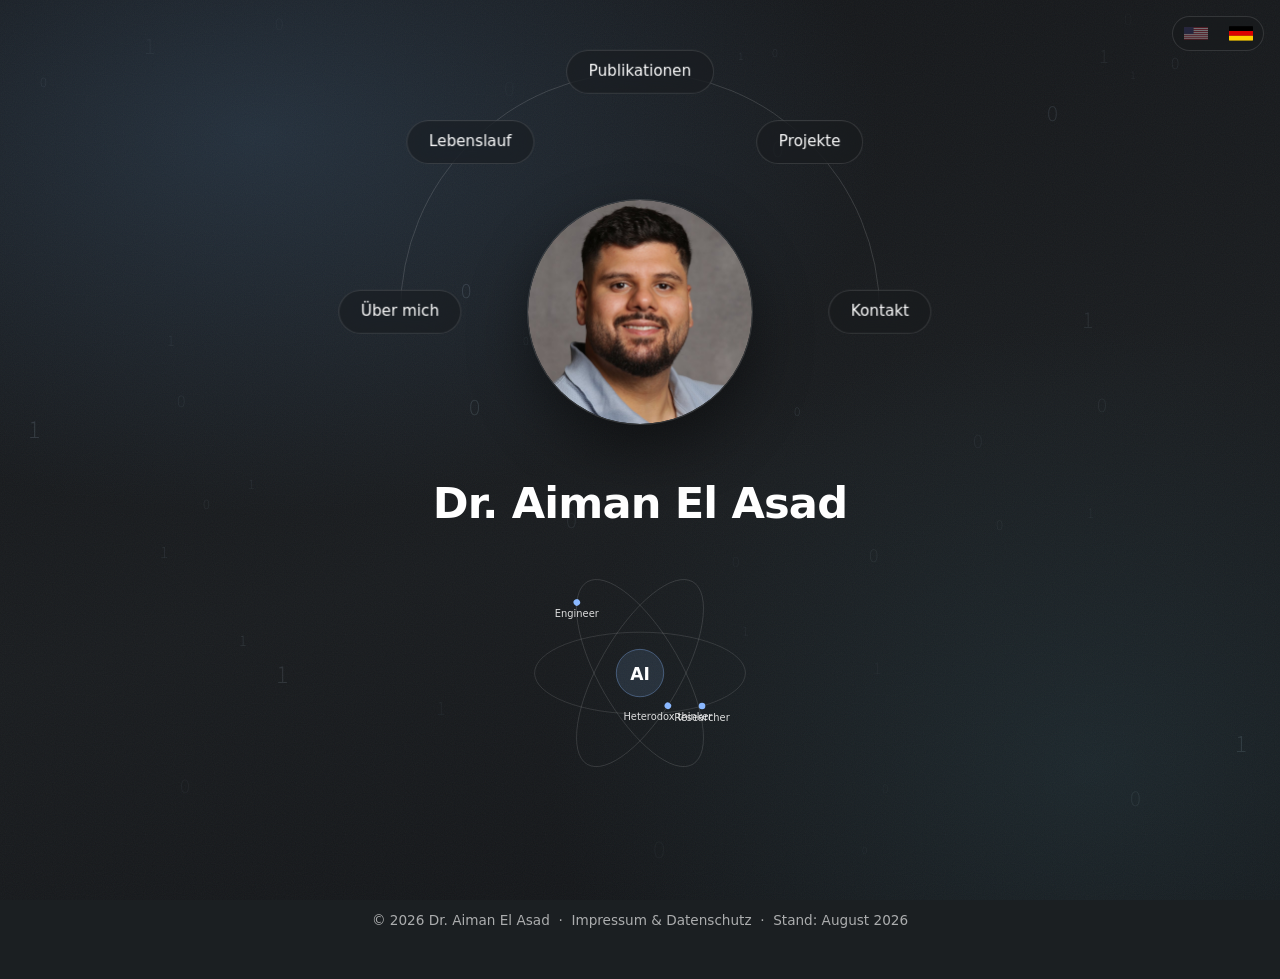
==== de/index.html @ bb7235cb "Atom fixes: mouse click no longer pins (touch only), single description at a time, outside click rel" ====
<!DOCTYPE html>
<html lang="de">
<head>
	<meta charset="utf-8">
	<meta name="viewport" content="width=device-width, initial-scale=1">
	<title>Dr. Aiman El Asad – AI Researcher &amp; Engineer</title>
	<meta name="description" content="Dr. Aiman El Asad – AI Researcher und Engineer: softwaredefinierte Fahrzeuge, LLMs, agentische Systeme, Produktionsqualität. Promotion bei der Mercedes-Benz AG in Kooperation mit der Universität Stuttgart.">
	<meta name="author" content="Dr. Aiman El Asad">
	<meta name="theme-color" content="#1b1f22">
	<link rel="canonical" href="https://www.aimanelasad.com/de/">
	<link rel="alternate" hreflang="en" href="https://www.aimanelasad.com/">
	<link rel="alternate" hreflang="de" href="https://www.aimanelasad.com/de/">
	<link rel="alternate" hreflang="x-default" href="https://www.aimanelasad.com/">

	<!-- Open Graph / Social-Vorschau -->
	<meta property="og:type" content="profile">
	<meta property="og:title" content="Dr. Aiman El Asad">
	<meta property="og:description" content="AI Researcher · AI Engineer">
	<meta property="og:url" content="https://www.aimanelasad.com/de/">
	<meta property="og:image" content="https://www.aimanelasad.com/images/profile.jpg">

	<link rel="icon" href="/favicon.svg" type="image/svg+xml">
	<link rel="stylesheet" href="/assets/css/main.css?v=2">
	<!-- Markiert das Dokument vor dem ersten Rendern als JS-fähig; Einblend-Animation
	     und Artikel-Overlay sind nur dann aktiv, ohne JavaScript bleibt alles lesbar. -->
	<script>document.documentElement.classList.add('js');</script>
</head>
<body class="is-preload">

	<!-- Sprachumschalter -->
	<nav class="lang-switch" aria-label="Sprache">
		<a href="/" hreflang="en" data-base="/" title="Switch to English">
			<svg viewBox="0 0 19 10" aria-hidden="true"><rect width="19" height="10" fill="#B22234"/><path stroke="#fff" stroke-width="0.77" d="M0 1.15h19M0 2.7h19M0 4.24h19M0 5.76h19M0 7.3h19M0 8.85h19"/><rect width="7.6" height="5.4" fill="#3C3B6E"/></svg>
			<span class="sr-only">English version</span>
		</a>
		<a href="/de/" hreflang="de" data-base="/de/" class="active" aria-current="page" title="Deutsch">
			<svg viewBox="0 0 5 3" aria-hidden="true"><rect width="5" height="1" fill="#000"/><rect y="1" width="5" height="1" fill="#DD0000"/><rect y="2" width="5" height="1" fill="#FFCE00"/></svg>
			<span class="sr-only">Deutsche Version (aktiv)</span>
		</a>
	</nav>

	<!-- Wrapper -->
	<div id="wrapper">

		<!-- Header (Startansicht) -->
		<header id="header">
			<!-- Foto mit der Navigation auf einem Halbkreis darüber -->
			<div class="orbit">
				<div class="logo">
					<img src="/images/profile.jpg" alt="Porträt von Dr. Aiman El Asad" width="900" height="900">
				</div>
				<nav aria-label="Hauptnavigation">
					<ul role="list">
						<li style="--a: -180deg"><a href="#about">Über mich</a></li>
						<li style="--a: -135deg"><a href="#cv">Lebenslauf</a></li>
						<li style="--a: -90deg"><a href="#publications">Publikationen</a></li>
						<li style="--a: -45deg"><a href="#projects">Projekte</a></li>
						<li style="--a: 0deg"><a href="#contact">Kontakt</a></li>
					</ul>
				</nav>
			</div>
			<div class="content">
				<div class="inner">
					<h1>Dr. Aiman El&nbsp;Asad</h1>
					<figure class="atom" aria-label="AI im Kern, umkreist von Researcher, Engineer und Heterodox thinker">
						<svg viewBox="-25 -25 510 410" role="img">
							<g class="atom-orbits" stroke="rgba(255,255,255,0.18)" fill="none" stroke-width="1">
								<ellipse cx="230" cy="180" rx="160" ry="62"/>
								<ellipse cx="230" cy="180" rx="160" ry="62" transform="rotate(60 230 180)"/>
								<ellipse cx="230" cy="180" rx="160" ry="62" transform="rotate(120 230 180)"/>
							</g>
							<circle cx="230" cy="180" r="36" fill="rgba(138,184,255,0.12)" stroke="rgba(138,184,255,0.55)" stroke-width="1"/>
							<text x="230" y="181" text-anchor="middle" dominant-baseline="central" font-size="26" font-weight="700" fill="#ffffff">AI</text>
							<g transform="rotate(0 230 180)"><g class="electron e1" transform="translate(77 161.9)" tabindex="0" role="img" aria-label="Researcher: Geht Problemen auf den Grund und prüft die Antwort, bis sie trägt - begutachtete Arbeiten zu LLMs und Produktionsdaten."><circle class="hit" r="26" fill="transparent"/><circle r="5" fill="#8ab8ff"/><text x="0" y="22" text-anchor="middle" font-size="15" font-weight="500" fill="rgba(255,255,255,0.85)">Researcher</text></g></g>
							<g transform="rotate(60 230 180)"><g class="electron e2" transform="translate(390 180)" tabindex="0" role="img" aria-label="Engineer: Baut es wirklich: Datenpipelines, CUDA-Kernel und agentische Systeme - gemessen statt angenommen."><circle class="hit" r="26" fill="transparent"/><circle r="5" fill="#8ab8ff"/><text x="0" y="22" text-anchor="middle" font-size="15" font-weight="500" fill="rgba(255,255,255,0.85)" transform="rotate(-60)">Engineer</text></g></g>
							<g transform="rotate(120 230 180)"><g class="electron e3" transform="translate(120 210)" tabindex="0" role="img" aria-label="Heterodox thinker: Hinterfragt den Lehrbuchweg, probiert den unkonventionellen - und dokumentiert in beiden Fällen, warum."><circle class="hit" r="26" fill="transparent"/><circle r="5" fill="#8ab8ff"/><text x="0" y="22" text-anchor="middle" font-size="15" font-weight="500" fill="rgba(255,255,255,0.85)" transform="rotate(-120)">Heterodox thinker</text></g></g>
						</svg>
						<div class="atom-info" aria-hidden="true">
							<p data-e="e1"><b>Researcher.</b> Geht Problemen auf den Grund und prüft die Antwort, bis sie trägt &mdash; begutachtete Arbeiten zu LLMs und Produktionsdaten.</p>
							<p data-e="e2"><b>Engineer.</b> Baut es wirklich: Datenpipelines, CUDA-Kernel und agentische Systeme &mdash; gemessen statt angenommen.</p>
							<p data-e="e3"><b>Heterodox thinker.</b> Hinterfragt den Lehrbuchweg, probiert den unkonventionellen &mdash; und dokumentiert in beiden Fällen, warum.</p>
						</div>
					</figure>
				</div>
			</div>
		</header>

		<!-- Main (Artikel-Overlays) -->
		<main id="main" hidden>

			<!-- Über mich -->
			<article id="about" aria-labelledby="about-title" hidden>
				<h2 class="major" id="about-title">Über mich</h2>
				<!-- TODO: Naturfoto – als images/about.jpg ablegen (Querformat, ~1200 px) und Block aktivieren
				<figure class="image main"><img src="/images/about.jpg" alt="Aiman El Asad in der Natur" width="1200" height="800"></figure>
				-->
				<p>
					Ich bin Aiman &mdash; Physiker von der Ausbildung her, <b>AI Researcher und Engineer</b> von Beruf.
					Ich arbeite bei der Mercedes-Benz AG in Sindelfingen, wo ich gemeinsam mit der Universität Stuttgart
					zu der Frage promoviert habe, wie sich Fahrzeug-Software-Updates auf die Produktion auswirken.
					Die Fakten stehen im <a href="#cv">Lebenslauf</a> &mdash; hier geht es darum, was mich antreibt.
				</p>

				<h3>Neugier</h3>
				<p>
					Die kurze Antwort: Neugier. Ich stelle viele Fragen &mdash; vermutlich mehr, als bequem ist &mdash;,
					weil ich Dinge von Grund auf verstehen will und mich nicht damit zufriedengebe, dass sie
					funktionieren. Mit der Zeit habe ich gemerkt, dass das mein Umfeld genauso herausfordert wie mich
					selbst &mdash; und genau das ist gut so: Wenn beide Seiten ihre Antworten schärfen müssen, kommen
					beide voran. Einer meiner Lieblingsmathematiker hat es besser formuliert, als ich es könnte:
				</p>
				<blockquote>
					<p lang="en">&ldquo;Children are not afraid to pose basic questions that may embarrass us, as adults, to ask.&rdquo;</p>
					<footer>&mdash; Roger Penrose, <cite>The Emperor&rsquo;s New Mind</cite> (1989)</footer>
				</blockquote>
				<p>
					Dieser Drang, den Dingen auf den Grund zu gehen, ist auch der Grund, warum mich ein Buch mehr geprägt
					hat als die meisten Vorlesungen: <cite>Inside the Machine: An Illustrated Introduction to
					Microprocessors and Computer Architecture</cite> von Jon Stokes. Wer verstehen will, was eine CPU
					wirklich tut &mdash; Pipelines, Caches, Out-of-Order-Execution &mdash;, und nicht nur, dass sie schnell
					ist, fängt am besten dort an. Vieles davon, wie ich über Performance denke, von GPU-Kernels bis zu
					Datenpipelines, geht auf dieses Buch zurück.
				</p>

				<h3>Modelle und Daten</h3>
				<p>
					Genau das fasziniert mich an KI: das Zusammenspiel von Modellen und Daten. Ich grabe mich gern in
					unterschiedliche Modellarchitekturen ein &mdash; von klassischem Machine Learning über Transformer bis
					zu agentischen LLM-Systemen &mdash; und will verstehen, was jede von ihnen kann und was nicht. Genauso
					gern mache ich den weniger glamourösen Teil: die Aufbereitung der Daten. Rohdaten zu bereinigen, zu
					strukturieren und anzureichern, bis sie ein fruchtbarer Nährboden für ein Modell sind &mdash; da
					entscheidet sich nach meiner Erfahrung der größte Teil des Ergebnisses, und genau das gezielt richtig
					hinzubekommen, ist für mich der lohnendste Teil der Arbeit.
				</p>
				<h3>Darüber reden</h3>
				<p>
					Ich rede genauso gern über meine Arbeit, wie ich sie mache. Sie vorzustellen, die eine Frage gestellt
					zu bekommen, an die man selbst nicht gedacht hat, eine Idee zu verteidigen und manchmal auch
					loszulassen &mdash; die Gespräche rund um die Forschung gehören zum Besten an ihr.
				</p>
				<div class="gallery">
					<figure>
						<img src="/images/talk-cirp-2025.jpg" alt="Aiman El Asad bei einem Vortrag im Hörsaal, CIRP CMS 2025, Universität Twente" width="1200" height="900" loading="lazy">
						<figcaption>CIRP Conference on Manufacturing Systems 2025, Universität Twente (Niederlande) &mdash; Vortrag zu unserer LLM-basierten Impact-Analyse für Software-Updates.</figcaption>
					</figure>
					<figure>
						<img src="/images/talk-amec-2026.jpg" alt="Aiman El Asad spricht vor einem VDE/VDI-GMM-Banner, AmEC 2026" width="1200" height="900" loading="lazy">
						<figcaption>Automotive meets Electronics &amp; Control 2026, Dortmund &mdash; semantisches Clustering von Produktionsfehlermeldungen.</figcaption>
					</figure>
				</div>

				<h3>Gegenwind</h3>
				<p>
					Abseits des Bildschirms findet man mich am ehesten auf dem <b>Motorrad</b>. Ich liebe das Fahren: die
					Landschaft, die sich öffnet, den Gegenwind, das Gefühl, Teil der Szenerie zu sein, statt sie nur
					anzuschauen. Wenn ich nicht fahre, koche ich, fotografiere, kümmere mich um Pflanzen und lese.
				</p>
				<p>
					Außerdem habe ich ein Faible für <b>klassische Autos</b>. Auf der IAA&nbsp;2025 in München habe ich
					lange vor diesem Mercedes-Benz 280&nbsp;SE&nbsp;3.5 gestanden &mdash; Chrom, Geduld und Ingenieurskunst
					aus einer Zeit, in der ein Auto noch gar keine Software-Updates kannte. Ich war aber nicht nur zum
					Vergnügen dort: Mich hat genauso interessiert, wie andere OEMs mit der wachsenden Datenvielfalt im
					Fahrzeug umgehen &mdash; und ich kam mit dem Eindruck zurück, dass große Teile dieses Feldes noch
					unberührt sind.
				</p>
				<figure class="image main">
					<img src="/images/iaa-2025.jpg" alt="Aiman El Asad neben einem Mercedes-Benz 280 SE 3.5 auf der IAA 2025 in München" width="1200" height="900" loading="lazy">
					<figcaption>IAA 2025, München &mdash; Mercedes-Benz 280 SE 3.5.</figcaption>
				</figure>

				<h3>Menschen</h3>
				<p>
					Vor allem aber verdanke ich den <b>Menschen um mich herum</b> sehr viel. Betreuer, Kolleginnen und
					Kollegen, Mentoren und Freunde haben geprägt, wie ich denke und wer ich bin &mdash; mehr als jedes Buch
					und jeder Kurs. Das erste Bild stammt vom Tag meiner Doktorprüfung, mit dem Menschen, der durch all
					die Jahre mein Betreuer, Begleiter, Mentor und Freund war. Das zweite zeigt das Team, das diese Jahre
					zu dem gemacht hat, was sie waren &mdash; hier beim Minigolf, das wir deutlich zu ernst genommen haben.
				</p>
				<div class="gallery">
					<figure>
						<img src="/images/phd-1.jpg" alt="Aiman El Asad in Talar und Doktorhut mit seinem Betreuer am Tag der Doktorprüfung" width="675" height="900" loading="lazy">
						<!-- TODO: Namen ergänzen, z. B. „… mit NAME, meinem Betreuer …" -->
						<figcaption>Der Tag meiner Doktorprüfung, Juli 2026 &mdash; mit meinem Betreuer, Mentor und Freund.</figcaption>
					</figure>
					<figure>
						<img src="/images/phd-2.jpg" alt="Gruppen-Selfie des Teams auf einer Minigolfanlage" width="675" height="900" loading="lazy">
						<figcaption>Teamevent &mdash; Minigolf mit den Kolleginnen und Kollegen, die mich auf dem Weg begleitet haben.</figcaption>
					</figure>
				</div>
			</article>

			<!-- Lebenslauf -->
			<article id="cv" aria-labelledby="cv-title" hidden>
				<h2 class="major" id="cv-title">Lebenslauf</h2>
				<p>Eine Zusammenfassung meines Lebenslaufs. Die vollständige Version gibt es auf Anfrage über die <a href="#contact">Kontaktseite</a>.</p>

				<h3>Berufserfahrung</h3>
				<ul class="timeline" role="list">
					<li>
						<strong>Doctoral Researcher &amp; Research Scientist, Industrial AI und Automotive Software</strong>
						<span class="where">Mercedes-Benz AG, Sindelfingen</span>
						<ul class="details" role="list">
							<li>Entwicklung KI-basierter Methoden zur Bewertung der Produktionsauswirkungen von Fahrzeug-Software-Updates</li>
							<li>Aufbau von Datenpipelines und Bewertungsmethoden für Release-Dokumentation, Inbetriebnahmedaten und Produktionsqualitätskennzahlen</li>
							<li>Entwicklung LLM-basierter Retrieval- und Agentensysteme</li>
							<li>Angewandte Forschung im Projekt SofDCar, in Kooperation mit der Universität Stuttgart und Industriepartnern</li>
						</ul>
					</li>
					<li>
						<strong>Software Tester &amp; Developer</strong>
						<span class="where">andagon GmbH, Köln</span>
						<ul class="details" role="list">
							<li>Entwicklung und Test von Softwarekomponenten und automatisierten Testsuiten (aqua, Jira, STARC)</li>
						</ul>
					</li>
				</ul>

				<h3>Ausbildung</h3>
				<ul class="timeline" role="list">
					<li>
						<strong>Promotionsstudium Ingenieurwissenschaften</strong>
						<span class="where">Universität Stuttgart</span>
						<ul class="details" role="list">
							<li>Dissertation: <i lang="en">AI-Based Software Update Release Impact Analysis</i></li>
						</ul>
					</li>
					<li>
						<strong>M.Sc. Physik</strong>
						<span class="where">RWTH Aachen</span>
						<ul class="details" role="list">
							<li>Theoretische Teilchenphysik mit Schwerpunkt Quantenfeldtheorie; paralleles Studium der Mathematik</li>
							<li>Masterarbeit: <i lang="en">The Energy-Momentum Tensor in the Gradient Flow Formalism for Scalar QCD</i></li>
						</ul>
					</li>
					<li>
						<strong>B.Sc. Physik</strong>
						<span class="where">RWTH Aachen</span>
						<ul class="details" role="list">
							<li>Schwerpunkt mathematische Physik</li>
							<li>Bachelorarbeit: <i>Analytische Berechnung von Randfeldern elektrostatischer Ablenkelemente</i></li>
							<li>Analytischer Nachweis, dass die Randfelder der elektrostatischen Ablenker in einem EDM-Speicherring für den Protonenstrahl vernachlässigbar sind</li>
						</ul>
					</li>
				</ul>

				<h3>Lehre</h3>
				<ul class="timeline" role="list">
					<li>
						<strong>Lehrer für Physik und Mathematik (befristet)</strong>
						<span class="where">Christian-Rohlfs-Gymnasium, Hagen</span>
						<ul class="details" role="list">
							<li>Eigenständige Planung und Durchführung von elf Wochenstunden (Physik, dazu Förderunterricht Mathematik)</li>
						</ul>
					</li>
					<li>
						<strong>Tutor für Theoretische Physik</strong>
						<span class="where">RWTH Aachen</span>
						<ul class="details" role="list">
							<li>Lehre für Bachelor- und Masterstudierende</li>
							<li>Leitung eines semesterlangen Tutoriums in theoretischer Mechanik</li>
						</ul>
					</li>
				</ul>

				<h3>Kenntnisse</h3>
				<dl class="skills">
					<dt>Programmierung</dt>
					<dd>Python (NumPy, pandas, scikit-learn, PyTorch, TensorFlow), SQL, Spark, C++, CUDA, Java, LaTeX</dd>
					<dt>Plattformen &amp; Tools</dt>
					<dd>Azure Databricks, Azure Machine Learning, MLflow, Git, CI/CD, MLOps, LangChain, LangGraph, Hugging Face, Vektordatenbanken</dd>
					<dt>KI &amp; Machine Learning</dt>
					<dd>Industrial AI, Large Language Models, Retrieval-Augmented Generation, agentische Systeme, Explainable AI, NLP, Clustering, Data Engineering</dd>
					<dt>Automotive</dt>
					<dd>Software-Updates, Produktionsqualität, Test und Inbetriebnahme, Ursachenanalyse, Software-Traceability, Release-Impact-Analyse, Produktionsdatenanalytik</dd>
					<dt>Zertifikate</dt>
					<dd>ISTQB&reg; Certified Tester &middot; aqua ALM &middot; English for Academic Purposes I (C1), Universität Stuttgart</dd>
					<dt>Sprachen</dt>
					<dd>Deutsch (Muttersprache), Arabisch (Muttersprache), Englisch (C1)</dd>
				</dl>
			</article>

			<!-- Publikationen -->
			<article id="publications" aria-labelledby="publications-title" hidden>
				<h2 class="major" id="publications-title">Publikationen</h2>
				<p>Begutachtete Veröffentlichungen, eingereichte Manuskripte und Konferenzbeiträge. Wo vorhanden, verlinken die Titel auf die Verlagsseite (DOI).</p>

				<h3>Erstautor</h3>
				<ol class="pubs" role="list">
					<li>
						<a href="https://doi.org/10.4271/2026-01-0786" target="_blank" rel="noopener" lang="en">Quantifying the Impact of Software Updates through First Time Quality in Automotive Production<span class="sr-only"> (öffnet in neuem Tab)</span></a>
						<span class="authors"><b>A. El Asad</b>, K. Köhler, M. Hahn, H.-C. Reuss</span>
						<span class="venue">SAE Technical Paper 2026-01-0786, Stuttgart International Symposium, 2026</span>
					</li>
					<li>
						<a href="https://doi.org/10.4271/2025-01-0277" target="_blank" rel="noopener" lang="en">Strategies for Improving Data Management in Automotive Testing and Commissioning Processes<span class="sr-only"> (öffnet in neuem Tab)</span></a>
						<span class="authors"><b>A. El Asad</b>, K. Köhler, M. Hahn, H.-C. Reuss</span>
						<span class="venue">SAE Technical Paper 2025-01-0277, Stuttgart International Symposium, 2025</span>
					</li>
					<li>
						<a href="https://doi.org/10.1016/j.procir.2025.02.134" target="_blank" rel="noopener" lang="en">Advancing Automotive Production: An LLM-based Impact Analysis for Software Updates<span class="sr-only"> (öffnet in neuem Tab)</span></a>
						<span class="authors"><b>A. El Asad</b>, M. Hahn, Y. Zhai, H.-C. Reuss</span>
						<span class="venue">Procedia CIRP, Bd. 134, S. 127&ndash;132, 2025</span>
					</li>
				</ol>

				<h3>In Begutachtung</h3>
				<ol class="pubs" role="list">
					<li>
						<span lang="en">An Industrial AI Framework for Automotive Software Traceability</span>
						<span class="authors">S. Aghaei*, <b>A. El Asad</b>*, E. Daub, F. Ansari (*geteilte Erstautorenschaft)</span>
						<span class="venue">Zeitschriftenmanuskript in Begutachtung, 2026</span>
					</li>
				</ol>

				<h3>Konferenzbeiträge</h3>
				<ol class="pubs" role="list">
					<li>
						<span lang="en">An LLM-Based Approach for Semantic Clustering of Vehicle Production Error Messages</span>
						<span class="authors"><b>A. El Asad</b>, M. Hahn, H.-C. Reuss, E. Daub</span>
						<span class="venue">Poster, Automotive meets Electronics &amp; Control (AmEC) 2026, VDE/VDI-GMM, Dortmund</span>
					</li>
				</ol>

				<h3>Koautor</h3>
				<ol class="pubs" role="list">
					<li>
						<a href="https://doi.org/10.1109/TII.2026.3651904" target="_blank" rel="noopener" lang="en">Production-Optimized Automotive Software Architecture: Theory and Applications<span class="sr-only"> (öffnet in neuem Tab)</span></a>
						<span class="authors">Y. Zhai, M. Beck, <b>A. El Asad</b>, K. Köhler, M. Hahn, E. Sax</span>
						<span class="venue">IEEE Transactions on Industrial Informatics, Bd. 22, Nr. 5, S. 3741&ndash;3752, 2026</span>
					</li>
					<li>
						<a href="https://doi.org/10.4271/2026-01-0768" target="_blank" rel="noopener" lang="en">Generating Machine-Processable Specifications from Natural Language Using Large Language Models in Automotive Commissioning and Testing<span class="sr-only"> (öffnet in neuem Tab)</span></a>
						<span class="authors">K. Köhler, <b>A. El Asad</b>, M. Hahn, H.-C. Reuss</span>
						<span class="venue">SAE Technical Paper 2026-01-0768, Stuttgart International Symposium, 2026</span>
					</li>
				</ol>
			</article>

			<!-- Projekte -->
			<article id="projects" aria-labelledby="projects-title" hidden>
				<h2 class="major" id="projects-title">Projekte</h2>
				<p>Open-Source-Projekte aus meiner Freizeit. Der gesamte Code liegt auf <a href="https://github.com/aimanelasad" target="_blank" rel="noopener">GitHub<span class="sr-only"> (öffnet in neuem Tab)</span></a>.</p>

				<div class="cards">
					<section class="card">
						<a class="card-image" href="https://github.com/aimanelasad/gpu-kernel-lab" target="_blank" rel="noopener" tabindex="-1" aria-hidden="true">
							<img src="/images/project-gpu-kernel-lab.jpg" alt="" width="900" height="558" loading="lazy">
						</a>
						<h3>gpu-kernel-lab</h3>
						<p>
							Roofline-getriebene CUDA-Kernel-Optimierung. Vier Workloads &mdash; 2D-Stencil, Reduktion, Softmax
							und SGEMM &mdash; werden in dokumentierten Schritten optimiert, jeder Schritt gemessen gegen die
							Hardware-Grenze, an der er hängt (SGEMM erreicht 97% von cuBLAS auf einer RTX A2000 Laptop GPU).
							Widerlegte Hypothesen bleiben im Code und sind als solche markiert &mdash; es geht um die Methode,
							nicht um die Endzahlen.
						</p>
						<a href="https://github.com/aimanelasad/gpu-kernel-lab" target="_blank" rel="noopener">Quellcode auf GitHub<span class="sr-only"> (öffnet in neuem Tab)</span></a>
					</section>

					<section class="card">
						<a class="card-image" href="https://github.com/aimanelasad/torch-roofline" target="_blank" rel="noopener" tabindex="-1" aria-hidden="true">
							<img src="/images/project-torch-roofline.jpg" alt="" width="900" height="540" loading="lazy">
						</a>
						<h3>torch-roofline</h3>
						<p>
							Wovon ist dein PyTorch-Modell wirklich begrenzt? Ein Roofline-Profiler pro Operator: führt ein
							Modell einmal aus, fängt jeden Operator ab, misst Zeit, FLOPs und bewegte Bytes und ordnet jeden
							Op auf der gemessenen Roofline deines Geräts ein. Zeigt memory- vs. compute-bound Ops,
							Fusion-Kandidaten und ob niedrigere Präzision, torch.compile oder größere Batches der richtige
							Hebel sind. CUDA, Apple MPS und CPU.
						</p>
						<a href="https://github.com/aimanelasad/torch-roofline" target="_blank" rel="noopener">Quellcode auf GitHub<span class="sr-only"> (öffnet in neuem Tab)</span></a>
					</section>

					<section class="card">
						<a class="card-image" href="https://github.com/aimanelasad/mt-post-training-lab" target="_blank" rel="noopener" tabindex="-1" aria-hidden="true">
							<img src="/images/project-mt-lab.jpg" alt="" width="900" height="540" loading="lazy">
						</a>
						<h3>mt-post-training-lab</h3>
						<p>
							LLM-Post-Training für maschinelle Übersetzung, Ende-zu-Ende auf einer Laptop-GPU: Baseline,
							Datenkuratierung, LoRA-SFT, COMET-bewertete Präferenzpaare, DPO und ein signifikanzgeprüftes Release
							(Paired Bootstrap auf dem vollen WMT22-de&rarr;en-Testset). +3,1 BLEU und +1,3 COMET gegenüber
							Zero-Shot &mdash; und die Stufen, die nichts gebracht haben, sind genauso sorgfältig dokumentiert
							wie die, die funktioniert haben.
						</p>
						<a href="https://github.com/aimanelasad/mt-post-training-lab" target="_blank" rel="noopener">Quellcode auf GitHub<span class="sr-only"> (öffnet in neuem Tab)</span></a>
					</section>

					<section class="card">
						<a class="card-image" href="https://github.com/aimanelasad/sph-fountain" target="_blank" rel="noopener" tabindex="-1" aria-hidden="true">
							<img src="/images/project-sph-fountain.jpg" alt="" width="900" height="675" loading="lazy">
						</a>
						<h3>sph-fountain</h3>
						<p>
							Ein Gartenspringbrunnen als echte Fluidsimulation: 2D-Smoothed-Particle-Hydrodynamics in C++17/OpenMP,
							das Wasser wird im geschlossenen Kreislauf aus dem Becken zurück zur Düse gepumpt. Validiert gegen die
							analytische hydrostatische Lösung &mdash; die unter anderem einen Faktor-2-Fehler in der
							Druckgradienten-Form aufgedeckt hat, die gängige Demos kopieren. Ohne Abhängigkeiten: ein Header
							Physik, eine main.cpp.
						</p>
						<a href="https://github.com/aimanelasad/sph-fountain" target="_blank" rel="noopener">Quellcode auf GitHub<span class="sr-only"> (öffnet in neuem Tab)</span></a>
					</section>
				</div>
			</article>

			<!-- Kontakt -->
			<article id="contact" aria-labelledby="contact-title" hidden>
				<h2 class="major" id="contact-title">Kontakt</h2>
				<p>Am einfachsten erreichst du mich per E-Mail. Ich unterhalte mich immer gern &mdash; über KI, Modellarchitekturen und Daten, Physik, Lehre oder eine Idee, von der du findest, dass ich sie hören sollte.</p>
				<ul class="contact-list" role="list">
					<li>
						<span class="label">E-Mail</span>
						<a href="mailto:elasadaiman@gmail.com">elasadaiman@gmail.com</a>
					</li>
					<li>
						<span class="label">GitHub</span>
						<a href="https://github.com/aimanelasad" target="_blank" rel="noopener">github.com/aimanelasad<span class="sr-only"> (öffnet in neuem Tab)</span></a>
					</li>
					<!-- TODO: weitere Profile freischalten und echte URLs eintragen
					<li>
						<span class="label">LinkedIn</span>
						<a href="https://www.linkedin.com/in/HANDLE" target="_blank" rel="noopener">linkedin.com/in/HANDLE<span class="sr-only"> (öffnet in neuem Tab)</span></a>
					</li>
					-->
				</ul>
			</article>

			<!-- Impressum & Datenschutz -->
			<article id="legal" aria-labelledby="legal-title" hidden>
				<h2 class="major" id="legal-title">Rechtliches</h2>

				<h3>Impressum</h3>
				<p>Angaben gemäß &sect;&nbsp;18 Abs.&nbsp;1 Medienstaatsvertrag (MStV). Dies ist eine private, nicht-kommerzielle Website.</p>
				<!-- TODO: Postanschrift ergänzen (gesetzlich vorgesehen; c/o-Adresse möglich, Postfach nicht) -->
				<p class="address">
					Dr. Aiman El Asad<br>
					Deutschland<br>
					E-Mail: <a href="mailto:elasadaiman@gmail.com">elasadaiman@gmail.com</a>
				</p>

				<h3>Datenschutz</h3>
				<p>
					<b>Verantwortlicher</b> für die Datenverarbeitung auf dieser Website ist die oben genannte Person.
				</p>
				<p>
					<b>Hosting.</b> Diese Website wird bei GitHub, Inc., 88 Colin P. Kelly Jr. Street, San Francisco,
					CA 94107, USA (&bdquo;GitHub Pages&ldquo;) gehostet. Beim Besuch der Seite verarbeiten die Server von
					GitHub automatisch technische Daten, die dein Browser übermittelt (IP-Adresse, Datum und Uhrzeit des
					Abrufs, aufgerufene URL, Browsertyp und -version, Betriebssystem, Referrer), in Server-Logdateien.
					Diese Verarbeitung ist für die sichere Bereitstellung der Website erforderlich und stützt sich auf
					Art.&nbsp;6 Abs.&nbsp;1 lit.&nbsp;f DSGVO (berechtigtes Interesse an einem sicheren und effizienten
					Betrieb). GitHub ist unter dem EU-US Data Privacy Framework zertifiziert. Details:
					<a href="https://docs.github.com/en/site-policy/privacy-policies/github-general-privacy-statement" target="_blank" rel="noopener">GitHub Privacy Statement<span class="sr-only"> (öffnet in neuem Tab)</span></a>.
				</p>
				<p>
					<b>Kein Tracking.</b> Diese Website verwendet keine Cookies, keine Analysedienste, keine Tracking-Pixel,
					keine eingebetteten sozialen Medien und keine Inhalte von Drittservern. Die Schrift wird von dieser
					Website selbst ausgeliefert.
				</p>
				<p>
					<b>Kontakt per E-Mail.</b> Wenn du mir schreibst, verarbeite ich die übermittelten Daten (E-Mail-Adresse,
					Inhalt der Nachricht) ausschließlich zur Beantwortung deiner Anfrage (Art.&nbsp;6 Abs.&nbsp;1 lit.&nbsp;b
					und f DSGVO). Nachrichten werden gelöscht, sobald das Anliegen erledigt ist und keine gesetzlichen
					Aufbewahrungspflichten bestehen.
				</p>
				<p>
					<b>Deine Rechte.</b> Nach der DSGVO hast du das Recht auf Auskunft, Berichtigung, Löschung, Einschränkung
					der Verarbeitung, Datenübertragbarkeit und Widerspruch (Art.&nbsp;15&ndash;21 DSGVO) sowie das Recht auf
					Beschwerde bei einer Aufsichtsbehörde (Art.&nbsp;77 DSGVO).
				</p>
			</article>

		</main>

		<!-- Footer -->
		<footer id="footer">
			<p>&copy; 2026 Dr. Aiman El Asad &nbsp;&middot;&nbsp; <a href="#legal">Impressum &amp; Datenschutz</a> &nbsp;&middot;&nbsp; Stand: August 2026</p>
		</footer>

	</div>

	<!-- Hintergrund -->
	<div id="bg" aria-hidden="true"><canvas id="bits"></canvas></div>

	<script src="/assets/js/main.js?v=2"></script>
	<script src="/assets/js/atom.js?v=2" defer></script>
	<script src="/assets/js/bits.js?v=2" defer></script>
</body>
</html>
---- assets/css/main.css ----
/* ==========================================================================
   aimanelasad.com — main stylesheet
   Visual language modelled on the "Dimension" layout (HTML5 UP), rewritten
   from scratch in plain CSS: no jQuery, no build step.
   ========================================================================== */

/* ---------- Web font (self-hosted, SIL OFL 1.1 – see assets/fonts/OFL.txt) ----- */

@font-face {
	font-family: "Source Sans 3";
	font-style: normal;
	font-weight: 200 900;
	font-display: swap;
	src: url("../fonts/SourceSans3-Roman-latin.woff2") format("woff2");
	unicode-range: U+0000-00FF, U+0131, U+0152-0153, U+02BB-02BC, U+02C6, U+02DA, U+02DC, U+0304, U+0308, U+0329, U+2000-206F, U+20AC, U+2122, U+2191, U+2193, U+2212, U+2215, U+FEFF, U+FFFD;
}
@font-face {
	font-family: "Source Sans 3";
	font-style: normal;
	font-weight: 200 900;
	font-display: swap;
	src: url("../fonts/SourceSans3-Roman-latin-ext.woff2") format("woff2");
	unicode-range: U+0100-02BA, U+02BD-02C5, U+02C7-02CC, U+02CE-02D7, U+02DD-02FF, U+0304, U+0308, U+0329, U+1D00-1DBF, U+1E00-1E9F, U+1EF2-1EFF, U+2020, U+20A0-20AB, U+20AD-20C0, U+2113, U+2C60-2C7F, U+A720-A7FF;
}
@font-face {
	font-family: "Source Sans 3";
	font-style: italic;
	font-weight: 200 900;
	font-display: swap;
	src: url("../fonts/SourceSans3-Italic-latin.woff2") format("woff2");
	unicode-range: U+0000-00FF, U+0131, U+0152-0153, U+02BB-02BC, U+02C6, U+02DA, U+02DC, U+0304, U+0308, U+0329, U+2000-206F, U+20AC, U+2122, U+2191, U+2193, U+2212, U+2215, U+FEFF, U+FFFD;
}
@font-face {
	font-family: "Source Sans 3";
	font-style: italic;
	font-weight: 200 900;
	font-display: swap;
	src: url("../fonts/SourceSans3-Italic-latin-ext.woff2") format("woff2");
	unicode-range: U+0100-02BA, U+02BD-02C5, U+02C7-02CC, U+02CE-02D7, U+02DD-02FF, U+0304, U+0308, U+0329, U+1D00-1DBF, U+1E00-1E9F, U+1EF2-1EFF, U+2020, U+20A0-20AB, U+20AD-20C0, U+2113, U+2C60-2C7F, U+A720-A7FF;
}

:root {
	--bg: #1b1f22;
	--fg: #ffffff;
	--fg-dim: rgba(255, 255, 255, 0.75);
	--fg-faint: rgba(255, 255, 255, 0.5);
	--line: #ffffff;
	--line-soft: rgba(255, 255, 255, 0.25);
	--panel: rgba(24, 26, 29, 0.72);
	--accent: #8ab8ff;
	--font: -apple-system, BlinkMacSystemFont, system-ui, "Segoe UI", "Source Sans 3", sans-serif;
	--radius: 18px;
	--dur: 325ms;
	--ease: ease-in-out;
}

/* ---------- Reset ------------------------------------------------------- */

*, *::before, *::after { box-sizing: border-box; }

html { -webkit-text-size-adjust: 100%; }

html, body { height: 100%; }

body {
	margin: 0;
	background: var(--bg);
	color: var(--fg);
	font-family: var(--font);
	font-size: 16px;
	font-weight: 400;
	line-height: 1.6;
	overflow-x: hidden;
	-webkit-font-smoothing: antialiased;
}

img { max-width: 100%; height: auto; display: block; }

[hidden] { display: none !important; }

/* ---------- Typography -------------------------------------------------- */

b, strong { font-weight: 600; }
i, em { font-style: italic; }

a {
	color: var(--accent);
	text-decoration: none;
	border-bottom: 0;
	transition: color var(--dur) var(--ease);
}

a:hover, a:focus-visible { text-decoration: underline; text-underline-offset: 3px; }

a:focus-visible, button:focus-visible { outline: 2px solid var(--accent); outline-offset: 3px; }

p { margin: 0 0 2rem; }

ul, ol { margin: 0 0 2rem; padding-left: 1.25rem; }
li { margin-bottom: 0.5rem; }

h1, h2, h3 {
	margin: 0;
	color: var(--fg);
	font-weight: 600;
	line-height: 1.25;
	letter-spacing: -0.01em;
}

h3 { font-size: 1.2rem; margin: 2.5rem 0 0.75rem; }
.card h3 { font-size: 1.05rem; margin: 0 0 0.5rem; }

/* ---------- Background -------------------------------------------------- */

#bg {
	position: fixed;
	inset: 0;
	z-index: 0;
	background-color: var(--bg);
	background-image:
		radial-gradient(ellipse 70% 60% at 20% 15%, rgba(64, 94, 124, 0.35), transparent 70%),
		radial-gradient(ellipse 60% 70% at 85% 85%, rgba(46, 76, 86, 0.30), transparent 70%),
		linear-gradient(165deg, #141619 0%, #191c1f 55%, #121417 100%);
	transform: scale(1.04);
	transition: transform 2.5s var(--ease);
}

/* drifting ones and zeros (drawn by assets/js/bits.js) */
#bits {
	position: absolute;
	inset: 0;
	width: 100%;
	height: 100%;
	display: block;
	pointer-events: none;
}

/* subtle film grain so the gradients don't band */
#bg::after {
	content: "";
	position: absolute;
	inset: 0;
	opacity: 0.08;
	background-image: url("data:image/svg+xml,%3Csvg xmlns='http://www.w3.org/2000/svg' width='200' height='200'%3E%3Cfilter id='n'%3E%3CfeTurbulence type='fractalNoise' baseFrequency='0.9' numOctaves='2' stitchTiles='stitch'/%3E%3C/filter%3E%3Crect width='100%25' height='100%25' filter='url(%23n)' opacity='0.6'/%3E%3C/svg%3E");
	background-size: 200px 200px;
}

body:not(.is-preload) #bg { transform: scale(1); }

/* ---------- Language switch -------------------------------------------- */

.lang-switch {
	position: fixed;
	top: 1rem;
	right: 1rem;
	z-index: 10;
	display: flex;
	border: 1px solid rgba(255, 255, 255, 0.12);
	border-radius: 2rem;
	overflow: hidden;
	background: rgba(24, 26, 29, 0.55);
	-webkit-backdrop-filter: blur(16px) saturate(150%);
	backdrop-filter: blur(16px) saturate(150%);
}

.lang-switch a {
	display: block;
	padding: 0.5rem 0.65rem;
	line-height: 0;
	border-bottom: 0;
	opacity: 0.4;
	transition: opacity var(--dur) var(--ease), background-color var(--dur) var(--ease);
}

.lang-switch a.active { opacity: 1; }
.lang-switch a:hover, .lang-switch a:focus-visible { opacity: 1; background: rgba(255, 255, 255, 0.08); }
.lang-switch svg { width: 1.5rem; height: 1.05rem; border-radius: 2px; display: block; }

/* ---------- Wrapper ----------------------------------------------------- */

#wrapper {
	position: relative;
	z-index: 1;
	display: flex;
	flex-direction: column;
	align-items: center;
	justify-content: space-between;
	min-height: 100vh;
	padding: 3rem 2rem;
}

#wrapper::before { content: ""; }   /* top spacer for space-between */

/* ---------- Header (landing) ------------------------------------------- */

#header {
	display: flex;
	flex-direction: column;
	align-items: center;
	text-align: center;
	max-width: 100%;
	transition: opacity var(--dur) var(--ease), transform var(--dur) var(--ease);
}

/* --- orbit: photo at the bottom-centre, nav links on a semicircle above it --- */

:root {
	--logo: 14rem;      /* photo diameter */
	--orbit-r: 15rem;   /* radius of the nav arc, measured from the photo centre */
}

#header .orbit {
	position: relative;
	width: calc(2 * var(--orbit-r) + 12rem);      /* arc diameter + room for the outer pills */
	height: calc(var(--orbit-r) + var(--logo) / 2 + 1.5rem);
	max-width: 100%;
}

/* faint arc line (upper half of a circle around the photo centre) */
#header .orbit::before {
	content: "";
	position: absolute;
	left: 50%;
	bottom: calc(var(--logo) / 2);
	width: calc(2 * var(--orbit-r));
	height: calc(2 * var(--orbit-r));
	border: 1px solid rgba(255, 255, 255, 0.14);
	border-radius: 50%;
	transform: translate(-50%, 50%);
	clip-path: inset(0 0 50% 0);
	pointer-events: none;
}

#header .logo {
	position: absolute;
	left: 50%;
	bottom: 0;
	transform: translateX(-50%);
	width: var(--logo);
	height: var(--logo);
	border: 0;
	border-radius: 50%;
	overflow: hidden;
	background: var(--bg);
	box-shadow: 0 0 0 1px rgba(255, 255, 255, 0.14), 0 24px 60px rgba(0, 0, 0, 0.45);
	transition: opacity 1.25s var(--ease) 0.25s, transform 1.25s var(--ease) 0.25s;
}

#header .logo img {
	width: 100%;
	height: 100%;
	object-fit: cover;
	border-radius: 50%;
}

#header nav ul {
	margin: 0;
	padding: 0;
	list-style: none;
}

/* each item: start at the photo centre, rotate by --a, push out by the radius, rotate back upright */
#header nav li {
	position: absolute;
	left: 50%;
	bottom: calc(var(--logo) / 2);
	margin: 0;
	transform: translate(-50%, 50%) rotate(var(--a)) translateX(var(--orbit-r)) rotate(calc(-1 * var(--a)));
	transition: opacity 0.75s var(--ease) 0.5s, transform 0.75s var(--ease) 0.5s;
}

#header nav a {
	display: block;
	padding: 0 1.35rem;
	line-height: 2.6rem;
	font-size: 0.95rem;
	font-weight: 500;
	white-space: nowrap;
	color: var(--fg);
	border: 1px solid rgba(255, 255, 255, 0.14);
	border-radius: 2rem;
	background: rgba(24, 26, 29, 0.55);
	-webkit-backdrop-filter: blur(16px) saturate(150%);
	backdrop-filter: blur(16px) saturate(150%);
	transform: scale(1);
	transform-origin: center;
	transition: background-color var(--dur) var(--ease), border-color var(--dur) var(--ease),
	            transform 0.25s cubic-bezier(0.34, 1.56, 0.64, 1);   /* slight overshoot, dock-like */
}

#header nav a:hover, #header nav a:focus-visible { background: rgba(255, 255, 255, 0.12); border-color: rgba(255, 255, 255, 0.28); color: var(--fg); text-decoration: none; transform: scale(1.14); }
#header nav a:active { background: rgba(255, 255, 255, 0.2); transform: scale(1.06); }

@media (prefers-reduced-motion: reduce) {
	#header nav a:hover, #header nav a:focus-visible, #header nav a:active { transform: none; }
}

/* name + tagline below the orbit */
#header .content {
	margin-top: 2rem;
	max-width: 100%;
	transition: max-height 0.75s var(--ease), opacity 0.75s var(--ease), transform 0.75s var(--ease);
}

#header .content .inner {
	padding: 1.25rem 2rem 0.5rem;
	max-width: 100%;
	transition: opacity 0.75s var(--ease) 0.25s, transform 0.75s var(--ease) 0.25s;
}

#header h1 {
	font-size: 2.7rem;
	font-weight: 700;
	letter-spacing: -0.02em;
	margin: 0 0 0.5rem;
}

#header .content p {
	margin: 0;
	font-size: 1.05rem;
	color: var(--fg-dim);
}

/* entrance animation (only when JavaScript is available – see <script> in <head>) */
html.js body.is-preload #header .logo { opacity: 0; transform: translateX(-50%) scale(0.6); }
html.js body.is-preload #header .content { opacity: 0; transform: translateY(-0.25rem); }
html.js body.is-preload #header .content .inner { opacity: 0; transform: translateY(0.5rem); }
html.js body.is-preload #header nav li { opacity: 0; transform: translate(-50%, 50%) rotate(var(--a)) translateX(calc(var(--orbit-r) - 1rem)) rotate(calc(-1 * var(--a))); }
html.js body.is-preload #footer { opacity: 0; }

/* no JavaScript: show every section stacked below the header instead of the overlay */
html:not(.js) #main[hidden],
html:not(.js) #main article[hidden] { display: block !important; }
html:not(.js) #main { margin-top: 3rem; }
html:not(.js) #main article { opacity: 1; transform: none; margin: 0 auto 2rem; }

/* header fades out when an article is open */
body.is-article-visible #header { opacity: 0; transform: scale(0.95); pointer-events: none; }

/* ---------- Main / articles -------------------------------------------- */

#main {
	position: relative;
	display: flex;
	flex-direction: column;
	align-items: center;
	width: 100%;
	max-width: 100%;
	flex: 1 1 auto;
	justify-content: center;
	/* click on the dim area outside the panel closes it (see main.js) */
}

#main article {
	position: relative;
	width: 40rem;
	max-width: 100%;
	padding: 4rem 2.75rem 1.5rem;
	background: var(--panel);
	-webkit-backdrop-filter: blur(24px) saturate(150%);
	backdrop-filter: blur(24px) saturate(150%);
	border: 1px solid rgba(255, 255, 255, 0.08);
	border-radius: var(--radius);
	opacity: 0;
	transform: translateY(0.25rem);
	transition: opacity var(--dur) var(--ease), transform var(--dur) var(--ease);
}

#main article.active { opacity: 1; transform: translateY(0); }

#main article h2.major {
	display: block;
	max-width: 100%;
	font-size: 2rem;
	font-weight: 700;
	letter-spacing: -0.015em;
	margin: 0 0 1.75rem;
}

/* close button (the X) */
#main article .close {
	position: absolute;
	top: 0;
	right: 0;
	width: 4rem;
	height: 4rem;
	padding: 0;
	margin: 0;
	border: 0;
	background: transparent;
	color: inherit;
	cursor: pointer;
	text-indent: -9999px;
	overflow: hidden;
}

#main article .close::before {
	content: "";
	position: absolute;
	top: 50%;
	left: 50%;
	width: 1.5rem;
	height: 1.5rem;
	transform: translate(-50%, -50%);
	border-radius: 50%;
	background-color: rgba(255, 255, 255, 0.075);
	transition: background-color var(--dur) var(--ease);
}

#main article .close::after {
	content: "";
	position: absolute;
	top: 50%;
	left: 50%;
	width: 1.5rem;
	height: 1.5rem;
	transform: translate(-50%, -50%);
	background-image: url("data:image/svg+xml,%3Csvg xmlns='http://www.w3.org/2000/svg' viewBox='0 0 20 20'%3E%3Cpath d='M6 6l8 8M14 6l-8 8' stroke='%23fff' stroke-width='1.5' stroke-linecap='round'/%3E%3C/svg%3E");
	background-repeat: no-repeat;
	background-position: center;
	background-size: 1.25rem;
}

#main article .close:hover::before { background-color: rgba(255, 255, 255, 0.2); }
#main article .close:active::before { background-color: rgba(255, 255, 255, 0.35); }

/* ---------- Content blocks --------------------------------------------- */

/* AI atom (landing, below the name) */
.atom {
	margin: 0 auto;
	max-width: 21rem;
}
.atom svg { width: 100%; height: auto; display: block; }

/* electrons orbit along their ellipse (falls back to static dots where
   offset-path is unsupported; static under prefers-reduced-motion) */
@supports (offset-path: path('M 0 0 H 1')) {
	.atom .electron {
		transform: none;
		offset-path: path('M 390 180 A 160 62 0 1 1 70 180 A 160 62 0 1 1 390 180');
		offset-rotate: 0deg;
		animation: atom-orbit linear infinite;
	}
	.atom .e1 { offset-distance: 12%; animation-duration: 16s; animation-delay: -2s; }
	.atom .e2 { offset-distance: 45%; animation-duration: 22s; animation-delay: -10s; }
	.atom .e3 { offset-distance: 78%; animation-duration: 27s; animation-delay: -21s; }
	@media (prefers-reduced-motion: reduce) { .atom .electron { animation: none; } }
}
@keyframes atom-orbit { from { offset-distance: 0%; } to { offset-distance: 100%; } }

.atom .electron { cursor: grab; outline: none; touch-action: none; }
.atom .electron:active { cursor: grabbing; }
.atom .electron:hover circle:not(.hit), .atom .electron:focus-visible circle:not(.hit) { r: 7; }
.atom .electron:focus-visible circle:not(.hit) { stroke: rgba(255, 255, 255, 0.6); stroke-width: 2; }
.atom .electron circle:not(.hit) { transition: r var(--dur) var(--ease); }

/* short description below the atom */
.atom-info { position: relative; height: 3.6rem; margin-top: 0.25rem; }
.atom-info p {
	position: absolute;
	inset: 0;
	margin: 0 auto;
	max-width: 24rem;
	text-align: center;
	font-size: 0.92rem;
	line-height: 1.45;
	color: var(--fg-dim);
	opacity: 0;
	transform: translateY(5px) scale(0.98);
	transition: opacity var(--dur) var(--ease), transform var(--dur) var(--ease);
	pointer-events: none;
}
.atom-info b { color: var(--fg); font-weight: 600; }
.atom.show-e1 .atom-info p[data-e="e1"],
.atom.show-e2 .atom-info p[data-e="e2"],
.atom.show-e3 .atom-info p[data-e="e3"] { opacity: 1; transform: none; }

/* quotation */
blockquote {
	margin: 0 0 2rem;
	padding: 0.25rem 0 0.25rem 1.25rem;
	border-left: 2px solid var(--line-soft);
	font-style: italic;
}
blockquote p { margin: 0 0 0.5rem; font-size: 1.05rem; }
blockquote footer { font-style: normal; font-size: 0.85rem; color: var(--fg-dim); }
blockquote cite { font-style: italic; }

/* photo gallery: 2 columns, 1 column on phones */
.gallery {
	display: grid;
	grid-template-columns: repeat(2, 1fr);
	gap: 1rem;
	margin: 0 0 2rem;
}
.gallery figure { margin: 0; }
.gallery img { width: 100%; height: auto; border-radius: 10px; display: block; }
figcaption { font-size: 0.8rem; color: var(--fg-dim); margin-top: 0.4rem; line-height: 1.45; }
.image.main figcaption { padding: 0 0.25rem; }
cite { font-style: italic; }

/* full-width image inside an article (e.g. About me) */
.image.main {
	display: block;
	margin: 0 0 2rem;
	border-radius: 10px;
	overflow: hidden;
}
.image.main img { width: 100%; height: auto; display: block; }

/* CV timeline: one entry per list item */
.timeline {
	list-style: none;
	padding: 0;
	margin: 0 0 1.5rem;
}

.timeline li { margin: 0 0 1.25rem; }

/* dashed detail bullets inside a timeline entry */
.details {
	list-style: none;
	margin: 0.35rem 0 0;
	padding: 0;
}
.details li {
	position: relative;
	padding-left: 1.15rem;
	margin: 0 0 0.3rem;
}
.details li::before {
	content: "\2013";           /* – */
	position: absolute;
	left: 0;
	color: var(--fg-faint);
}
.timeline li strong { display: block; }
.timeline li .where { display: block; color: var(--fg-dim); font-style: italic; margin-bottom: 0.25rem; }

/* skills: label + text */
.skills {
	display: grid;
	grid-template-columns: 9.5rem 1fr;
	column-gap: 1.25rem;
	row-gap: 0.75rem;
	margin: 0 0 1.5rem;
}

.skills dt { font-weight: 600; font-size: 0.95rem; color: var(--fg-dim); padding-top: 0.1rem; }
.skills dd { margin: 0; }

/* publications */
#publications { counter-reset: pub; }   /* numbering continues across both lists */
ol.pubs { list-style: none; padding: 0; margin: 0 0 1.5rem; }

ol.pubs li {
	position: relative;
	padding-left: 2rem;
	margin-bottom: 1.25rem;
	counter-increment: pub;
}

ol.pubs li::before {
	content: "[" counter(pub) "]";
	position: absolute;
	left: 0;
	top: 0.05rem;
	font-size: 0.8rem;
	color: var(--fg-dim);
}

ol.pubs li > a, ol.pubs li { font-weight: 500; }
ol.pubs .authors, ol.pubs .venue { display: block; font-weight: 300; }
ol.pubs .authors { color: var(--fg-dim); }
ol.pubs .venue { color: var(--fg-dim); font-style: italic; font-size: 0.9rem; }

/* project cards */
.cards {
	display: grid;
	grid-template-columns: repeat(auto-fit, minmax(15rem, 1fr));
	gap: 1.25rem;
	margin: 0 0 1.5rem;
}

.card {
	border: 1px solid rgba(255, 255, 255, 0.08);
	border-radius: 14px;
	background: rgba(255, 255, 255, 0.04);
	padding: 1.25rem 1.25rem 1rem;
	display: flex;
	flex-direction: column;
	transition: border-color var(--dur) var(--ease), background-color var(--dur) var(--ease);
}

.card:hover { border-color: rgba(255, 255, 255, 0.18); background: rgba(255, 255, 255, 0.06); }
.card .card-image { display: block; margin: 0 0 1rem; border: 1px solid rgba(255, 255, 255, 0.08); border-radius: 10px; overflow: hidden; transition: border-color var(--dur) var(--ease); }
.card .card-image img { width: 100%; height: auto; display: block; transition: transform 0.6s var(--ease); }
.card:hover .card-image { border-color: rgba(255, 255, 255, 0.2); }
.card:hover .card-image img { transform: scale(1.03); }
.card p { margin: 0 0 1rem; font-size: 0.95rem; flex: 1 1 auto; }
.card a { align-self: flex-start; font-size: 0.95rem; font-weight: 500; }

/* contact */
ul.contact-list { list-style: none; padding: 0; margin: 0 0 1.5rem; }

ul.contact-list li {
	display: grid;
	grid-template-columns: 9.5rem 1fr;
	column-gap: 1.25rem;
	padding: 0.75rem 0;
	border-top: 1px solid var(--line-soft);
	margin: 0;
}

ul.contact-list li:last-child { border-bottom: 1px solid var(--line-soft); }
ul.contact-list .label { font-size: 0.95rem; font-weight: 600; color: var(--fg-dim); align-self: center; }
ul.contact-list a { word-break: break-all; justify-self: start; }

/* visually hidden, but read by screen readers */
.sr-only {
	position: absolute;
	width: 1px;
	height: 1px;
	padding: 0;
	margin: -1px;
	overflow: hidden;
	clip: rect(0 0 0 0);
	white-space: nowrap;
	border: 0;
}

/* legal notice */
#legal .address { line-height: 1.8; }

/* ---------- Footer ------------------------------------------------------ */

#footer {
	margin-top: 2rem;
	max-width: 100%;
	text-align: center;
	transition: opacity 0.75s var(--ease) 0.75s;
}

#footer p {
	margin: 0;
	font-size: 0.85rem;
	color: var(--fg-dim);
	opacity: 0.85;
}

#footer a { color: inherit; }

#footer a { border-bottom-color: transparent; }
#footer a:hover, #footer a:focus-visible { border-bottom-color: var(--accent); }

body.is-article-visible #footer { opacity: 0; pointer-events: none; transition-delay: 0s; transition-duration: var(--dur); }

/* ---------- Responsive -------------------------------------------------- */

@media (max-width: 736px) {
	body { font-size: 15px; }
	#wrapper { padding: 2rem 1rem; }
	#header .content .inner { padding: 2.5rem 1rem; }
	#header h1 { font-size: 2rem; }
	/* no room for the arc: photo on top, stacked nav below, then name */
	:root { --logo: 10rem; }
	#header .orbit { width: 100%; height: auto; display: flex; flex-direction: column; align-items: center; }
	#header .orbit::before { display: none; }
	#header .logo { position: static; transform: none; }
	html.js body.is-preload #header .logo { transform: scale(0.6); }
	#header nav { width: 100%; max-width: 22rem; margin-top: 2rem; }
	#header nav ul { border: 1px solid rgba(255, 255, 255, 0.14); border-radius: 14px; overflow: hidden; background: rgba(24, 26, 29, 0.55); -webkit-backdrop-filter: blur(16px) saturate(150%); backdrop-filter: blur(16px) saturate(150%); }
	#header nav li { position: static; transform: none !important; border-top: 1px solid rgba(255, 255, 255, 0.1); }
	#header nav li:first-child { border-top: 0; }
	#header nav a { border: 0; border-radius: 0; background: transparent; -webkit-backdrop-filter: none; backdrop-filter: none; text-align: center; }
	#header .content { margin-top: 2.5rem; }
	#main article { padding: 3.5rem 1.5rem 0.5rem; }
	#main article h2.major { font-size: 1.6rem; }
	.skills, ul.contact-list li { grid-template-columns: 1fr; row-gap: 0.25rem; }
	.gallery { grid-template-columns: 1fr; }
}


/* ---------- Motion preferences ----------------------------------------- */

@media (prefers-reduced-motion: reduce) {
	*, *::before, *::after { transition-duration: 0.01ms !important; transition-delay: 0s !important; }
}

/* ---------- Print ------------------------------------------------------- */

@media print {
	#bg, #header nav, #header .orbit::before, .close { display: none !important; }
	#header .logo { position: static; transform: none; }
	body { background: #fff; color: #000; }
	#main, #main article { display: block !important; opacity: 1 !important; transform: none !important; background: none; width: auto; padding: 0; }
	#header, #footer { display: flex !important; opacity: 1 !important; transform: none !important; }
	#footer { display: block !important; }
	#main article { page-break-before: always; }
	a { border-bottom: 0; }
}
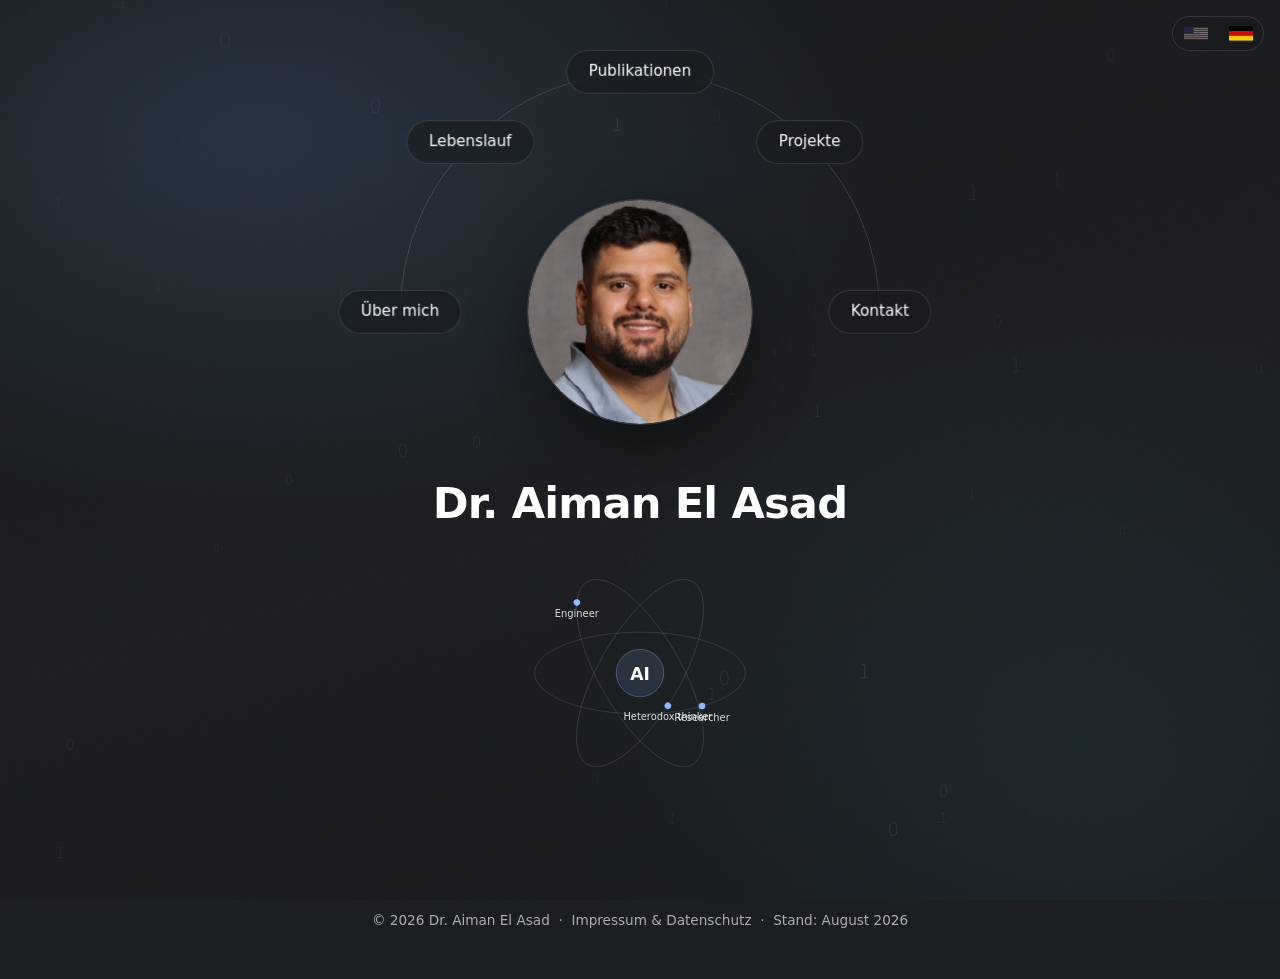
==== commit 605c0b79: "Fix: middle electron uses reversed keyframes instead of negative playbackRate (froze at animation st" ====
--- a/de/index.html
+++ b/de/index.html
@@ -20,7 +20,7 @@
 	<meta property="og:image" content="https://www.aimanelasad.com/images/profile.jpg">
 
 	<link rel="icon" href="/favicon.svg" type="image/svg+xml">
-	<link rel="stylesheet" href="/assets/css/main.css?v=2">
+	<link rel="stylesheet" href="/assets/css/main.css?v=3">
 	<!-- Markiert das Dokument vor dem ersten Rendern als JS-fähig; Einblend-Animation
 	     und Artikel-Overlay sind nur dann aktiv, ohne JavaScript bleibt alles lesbar. -->
 	<script>document.documentElement.classList.add('js');</script>
@@ -484,7 +484,7 @@
 	<div id="bg" aria-hidden="true"><canvas id="bits"></canvas></div>
 
 	<script src="/assets/js/main.js?v=2"></script>
-	<script src="/assets/js/atom.js?v=2" defer></script>
+	<script src="/assets/js/atom.js?v=3" defer></script>
 	<script src="/assets/js/bits.js?v=2" defer></script>
 </body>
 </html>
--- a/assets/css/main.css
+++ b/assets/css/main.css
@@ -443,11 +443,12 @@
 		animation: atom-orbit linear infinite;
 	}
 	.atom .e1 { offset-distance: 12%; animation-duration: 16s; animation-delay: -2s; }
-	.atom .e2 { offset-distance: 45%; animation-duration: 22s; animation-delay: -10s; }
+	.atom .e2 { offset-distance: 45%; animation-duration: 22s; animation-delay: -10s; animation-name: atom-orbit-rev; }
 	.atom .e3 { offset-distance: 78%; animation-duration: 27s; animation-delay: -21s; }
 	@media (prefers-reduced-motion: reduce) { .atom .electron { animation: none; } }
 }
 @keyframes atom-orbit { from { offset-distance: 0%; } to { offset-distance: 100%; } }
+@keyframes atom-orbit-rev { from { offset-distance: 100%; } to { offset-distance: 0%; } }
 
 .atom .electron { cursor: grab; outline: none; touch-action: none; }
 .atom .electron:active { cursor: grabbing; }
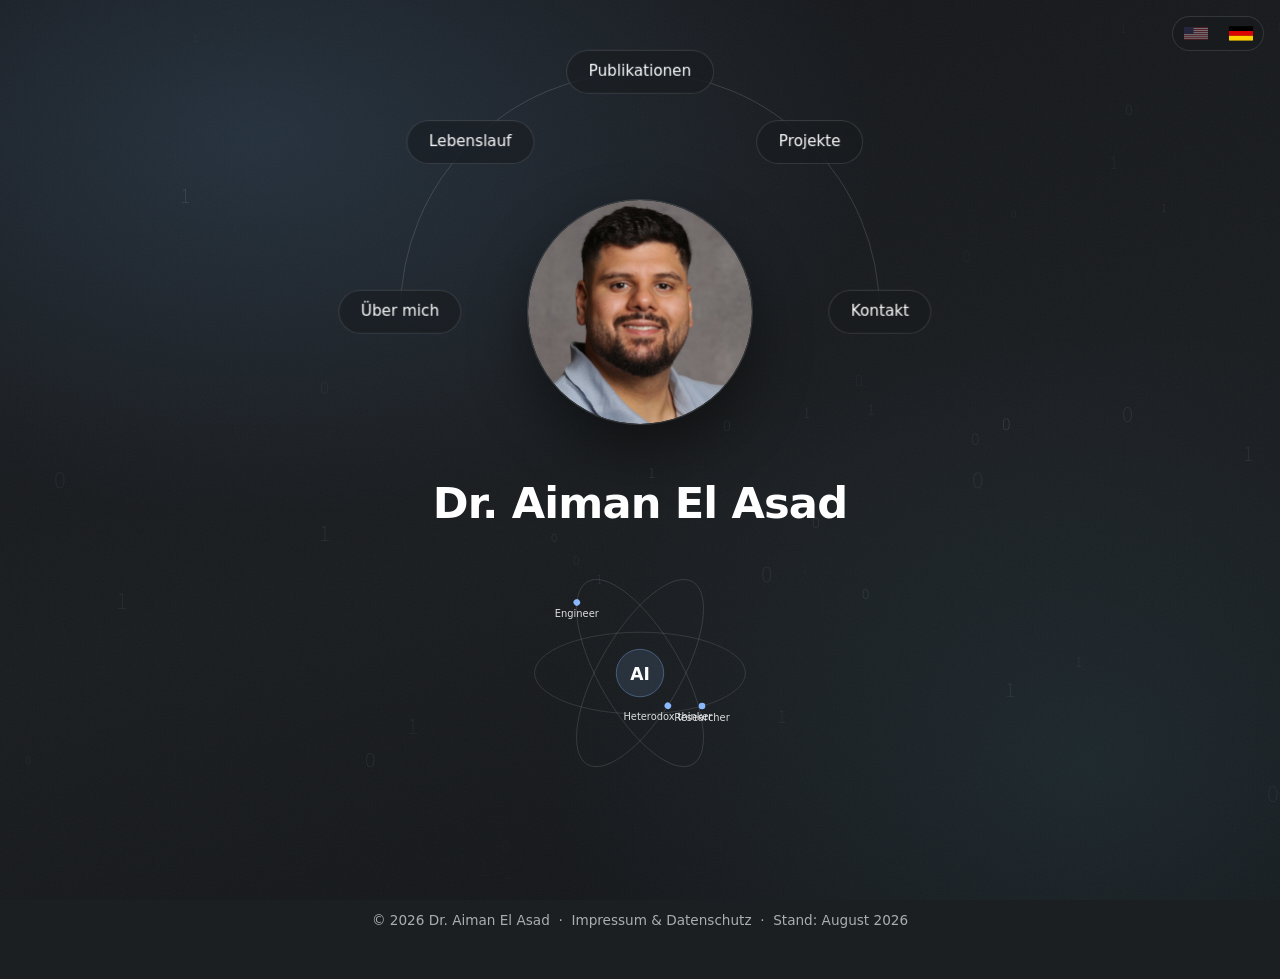
==== commit 21f4e95d: "Editorial pass: sober About me (user's text, shortened Penrose/Stokes framing), simpler headings, de" ====
--- a/de/index.html
+++ b/de/index.html
@@ -71,14 +71,14 @@
 							</g>
 							<circle cx="230" cy="180" r="36" fill="rgba(138,184,255,0.12)" stroke="rgba(138,184,255,0.55)" stroke-width="1"/>
 							<text x="230" y="181" text-anchor="middle" dominant-baseline="central" font-size="26" font-weight="700" fill="#ffffff">AI</text>
-							<g transform="rotate(0 230 180)"><g class="electron e1" transform="translate(77 161.9)" tabindex="0" role="img" aria-label="Researcher: Geht Problemen auf den Grund und prüft die Antwort, bis sie trägt - begutachtete Arbeiten zu LLMs und Produktionsdaten."><circle class="hit" r="26" fill="transparent"/><circle r="5" fill="#8ab8ff"/><text x="0" y="22" text-anchor="middle" font-size="15" font-weight="500" fill="rgba(255,255,255,0.85)">Researcher</text></g></g>
-							<g transform="rotate(60 230 180)"><g class="electron e2" transform="translate(390 180)" tabindex="0" role="img" aria-label="Engineer: Baut es wirklich: Datenpipelines, CUDA-Kernel und agentische Systeme - gemessen statt angenommen."><circle class="hit" r="26" fill="transparent"/><circle r="5" fill="#8ab8ff"/><text x="0" y="22" text-anchor="middle" font-size="15" font-weight="500" fill="rgba(255,255,255,0.85)" transform="rotate(-60)">Engineer</text></g></g>
-							<g transform="rotate(120 230 180)"><g class="electron e3" transform="translate(120 210)" tabindex="0" role="img" aria-label="Heterodox thinker: Hinterfragt den Lehrbuchweg, probiert den unkonventionellen - und dokumentiert in beiden Fällen, warum."><circle class="hit" r="26" fill="transparent"/><circle r="5" fill="#8ab8ff"/><text x="0" y="22" text-anchor="middle" font-size="15" font-weight="500" fill="rgba(255,255,255,0.85)" transform="rotate(-120)">Heterodox thinker</text></g></g>
+							<g transform="rotate(0 230 180)"><g class="electron e1" transform="translate(77 161.9)" tabindex="0" role="img" aria-label="Researcher: Promotion und begutachtete Publikationen zu KI in der Fahrzeugproduktion."><circle class="hit" r="26" fill="transparent"/><circle r="5" fill="#8ab8ff"/><text x="0" y="22" text-anchor="middle" font-size="15" font-weight="500" fill="rgba(255,255,255,0.85)">Researcher</text></g></g>
+							<g transform="rotate(60 230 180)"><g class="electron e2" transform="translate(390 180)" tabindex="0" role="img" aria-label="Engineer: Baut Datenpipelines, CUDA-Kernel und LLM-Systeme."><circle class="hit" r="26" fill="transparent"/><circle r="5" fill="#8ab8ff"/><text x="0" y="22" text-anchor="middle" font-size="15" font-weight="500" fill="rgba(255,255,255,0.85)" transform="rotate(-60)">Engineer</text></g></g>
+							<g transform="rotate(120 230 180)"><g class="electron e3" transform="translate(120 210)" tabindex="0" role="img" aria-label="Heterodox thinker: Hinterfragt gern Annahmen, auch die eigenen."><circle class="hit" r="26" fill="transparent"/><circle r="5" fill="#8ab8ff"/><text x="0" y="22" text-anchor="middle" font-size="15" font-weight="500" fill="rgba(255,255,255,0.85)" transform="rotate(-120)">Heterodox thinker</text></g></g>
 						</svg>
 						<div class="atom-info" aria-hidden="true">
-							<p data-e="e1"><b>Researcher.</b> Geht Problemen auf den Grund und prüft die Antwort, bis sie trägt &mdash; begutachtete Arbeiten zu LLMs und Produktionsdaten.</p>
-							<p data-e="e2"><b>Engineer.</b> Baut es wirklich: Datenpipelines, CUDA-Kernel und agentische Systeme &mdash; gemessen statt angenommen.</p>
-							<p data-e="e3"><b>Heterodox thinker.</b> Hinterfragt den Lehrbuchweg, probiert den unkonventionellen &mdash; und dokumentiert in beiden Fällen, warum.</p>
+							<p data-e="e1"><b>Researcher.</b> Promotion und begutachtete Publikationen zu KI in der Fahrzeugproduktion.</p>
+							<p data-e="e2"><b>Engineer.</b> Baut Datenpipelines, CUDA-Kernel und LLM-Systeme.</p>
+							<p data-e="e3"><b>Heterodox thinker.</b> Hinterfragt gern Annahmen, auch die eigenen.</p>
 						</div>
 					</figure>
 				</div>
@@ -91,77 +91,73 @@
 			<!-- Über mich -->
 			<article id="about" aria-labelledby="about-title" hidden>
 				<h2 class="major" id="about-title">Über mich</h2>
-				<!-- TODO: Naturfoto – als images/about.jpg ablegen (Querformat, ~1200 px) und Block aktivieren
-				<figure class="image main"><img src="/images/about.jpg" alt="Aiman El Asad in der Natur" width="1200" height="800"></figure>
-				-->
-				<p>
-					Ich bin Aiman &mdash; Physiker von der Ausbildung her, <b>AI Researcher und Engineer</b> von Beruf.
-					Ich arbeite bei der Mercedes-Benz AG in Sindelfingen, wo ich gemeinsam mit der Universität Stuttgart
-					zu der Frage promoviert habe, wie sich Fahrzeug-Software-Updates auf die Produktion auswirken.
-					Die Fakten stehen im <a href="#cv">Lebenslauf</a> &mdash; hier geht es darum, was mich antreibt.
+				<p>
+					Ich bin Aiman. Ich habe an der RWTH Aachen Physik studiert und bin später in die Softwareentwicklung
+					und KI gegangen. In meiner Promotion bei der Mercedes-Benz AG und der Universität Stuttgart habe ich
+					an der Frage gearbeitet, wie sich Software-Updates auf die Fahrzeugproduktion auswirken.
 				</p>
 
 				<h3>Neugier</h3>
 				<p>
-					Die kurze Antwort: Neugier. Ich stelle viele Fragen &mdash; vermutlich mehr, als bequem ist &mdash;,
-					weil ich Dinge von Grund auf verstehen will und mich nicht damit zufriedengebe, dass sie
-					funktionieren. Mit der Zeit habe ich gemerkt, dass das mein Umfeld genauso herausfordert wie mich
-					selbst &mdash; und genau das ist gut so: Wenn beide Seiten ihre Antworten schärfen müssen, kommen
-					beide voran. Einer meiner Lieblingsmathematiker hat es besser formuliert, als ich es könnte:
+					Am meisten Freude macht es mir, technische Probleme von Grund auf zu verstehen. Ich stelle viele
+					Fragen und behandle ein System ungern als Black Box. Das ist vermutlich ein Grund, warum meine
+					Interessen von Machine Learning und LLMs bis zu CUDA, Rechnerarchitektur und Physik reichen.
+				</p>
+				<p>
+					Ich habe schon immer gern grundlegende Fragen gestellt, auch wenn die Antwort offensichtlich schien.
+					Roger Penrose hat diese Haltung einmal so beschrieben, dass sie mir im Gedächtnis geblieben ist:
 				</p>
 				<blockquote>
 					<p lang="en">&ldquo;Children are not afraid to pose basic questions that may embarrass us, as adults, to ask.&rdquo;</p>
 					<footer>&mdash; Roger Penrose, <cite>The Emperor&rsquo;s New Mind</cite> (1989)</footer>
 				</blockquote>
 				<p>
-					Dieser Drang, den Dingen auf den Grund zu gehen, ist auch der Grund, warum mich ein Buch mehr geprägt
-					hat als die meisten Vorlesungen: <cite>Inside the Machine: An Illustrated Introduction to
-					Microprocessors and Computer Architecture</cite> von Jon Stokes. Wer verstehen will, was eine CPU
-					wirklich tut &mdash; Pipelines, Caches, Out-of-Order-Execution &mdash;, und nicht nur, dass sie schnell
-					ist, fängt am besten dort an. Vieles davon, wie ich über Performance denke, von GPU-Kernels bis zu
-					Datenpipelines, geht auf dieses Buch zurück.
-				</p>
-
-				<h3>Modelle und Daten</h3>
-				<p>
-					Genau das fasziniert mich an KI: das Zusammenspiel von Modellen und Daten. Ich grabe mich gern in
-					unterschiedliche Modellarchitekturen ein &mdash; von klassischem Machine Learning über Transformer bis
-					zu agentischen LLM-Systemen &mdash; und will verstehen, was jede von ihnen kann und was nicht. Genauso
-					gern mache ich den weniger glamourösen Teil: die Aufbereitung der Daten. Rohdaten zu bereinigen, zu
-					strukturieren und anzureichern, bis sie ein fruchtbarer Nährboden für ein Modell sind &mdash; da
-					entscheidet sich nach meiner Erfahrung der größte Teil des Ergebnisses, und genau das gezielt richtig
-					hinzubekommen, ist für mich der lohnendste Teil der Arbeit.
-				</p>
-				<h3>Darüber reden</h3>
-				<p>
-					Ich rede genauso gern über meine Arbeit, wie ich sie mache. Sie vorzustellen, die eine Frage gestellt
-					zu bekommen, an die man selbst nicht gedacht hat, eine Idee zu verteidigen und manchmal auch
-					loszulassen &mdash; die Gespräche rund um die Forschung gehören zum Besten an ihr.
+					Einen ähnlichen Einfluss hatte Jon Stokes&rsquo; <cite>Inside the Machine</cite> auf mich. Zu
+					verstehen, was Prozessoren wirklich tun, hat verändert, wie ich über Software-Performance denke.
+					Dieses Interesse hat mich schließlich zu CUDA und zur GPU-Programmierung gebracht.
+				</p>
+
+				<h3>Daten</h3>
+				<p>
+					Ein großer Teil meiner Arbeit dreht sich um Daten. Ich nehme gern unaufgeräumte Daten aus der echten
+					Welt, verstehe, wo sie herkommen, strukturiere sie und finde dann heraus, ob Machine Learning
+					wirklich einen Mehrwert bringt.
+				</p>
+
+				<h3>Vorträge</h3>
+				<p>
+					Außerdem stelle ich Forschung gern vor und diskutiere sie. Einige der nützlichsten Momente meiner
+					Arbeit sind entstanden, weil jemand eine einfache Frage gestellt hat, die mich eine Annahme
+					überdenken ließ.
 				</p>
 				<div class="gallery">
 					<figure>
 						<img src="/images/talk-cirp-2025.jpg" alt="Aiman El Asad bei einem Vortrag im Hörsaal, CIRP CMS 2025, Universität Twente" width="1200" height="900" loading="lazy">
-						<figcaption>CIRP Conference on Manufacturing Systems 2025, Universität Twente (Niederlande) &mdash; Vortrag zu unserer LLM-basierten Impact-Analyse für Software-Updates.</figcaption>
+						<figcaption>CIRP Conference on Manufacturing Systems 2025, Universität Twente &mdash; unsere LLM-basierte Impact-Analyse für Software-Updates.</figcaption>
+					</figure>
+					<figure>
+						<img src="/images/talk-sis-2025.jpg" alt="Aiman El Asad und seine Koautorin beim Vortrag auf dem Stuttgart International Symposium 2025" width="1200" height="900" loading="lazy">
+						<figcaption>Stuttgart International Symposium 2025 &mdash; unser SAE-Paper zum Datenmanagement in der Inbetriebnahme.</figcaption>
 					</figure>
 					<figure>
 						<img src="/images/talk-amec-2026.jpg" alt="Aiman El Asad spricht vor einem VDE/VDI-GMM-Banner, AmEC 2026" width="1200" height="900" loading="lazy">
 						<figcaption>Automotive meets Electronics &amp; Control 2026, Dortmund &mdash; semantisches Clustering von Produktionsfehlermeldungen.</figcaption>
 					</figure>
+					<figure>
+						<img src="/images/poster-sofdcar.jpg" alt="Aiman El Asad am Stehtisch neben seinem Poster zur Software-Release-Impact-Analyse" width="1200" height="900" loading="lazy">
+						<figcaption>SofDCar-Projektvorstellung &mdash; Postersession zur Software-Release-Impact-Analyse.</figcaption>
+					</figure>
 				</div>
 
-				<h3>Gegenwind</h3>
-				<p>
-					Abseits des Bildschirms findet man mich am ehesten auf dem <b>Motorrad</b>. Ich liebe das Fahren: die
-					Landschaft, die sich öffnet, den Gegenwind, das Gefühl, Teil der Szenerie zu sein, statt sie nur
-					anzuschauen. Wenn ich nicht fahre, koche ich, fotografiere, kümmere mich um Pflanzen und lese.
-				</p>
-				<p>
-					Außerdem habe ich ein Faible für <b>klassische Autos</b>. Auf der IAA&nbsp;2025 in München habe ich
-					lange vor diesem Mercedes-Benz 280&nbsp;SE&nbsp;3.5 gestanden &mdash; Chrom, Geduld und Ingenieurskunst
-					aus einer Zeit, in der ein Auto noch gar keine Software-Updates kannte. Ich war aber nicht nur zum
-					Vergnügen dort: Mich hat genauso interessiert, wie andere OEMs mit der wachsenden Datenvielfalt im
-					Fahrzeug umgehen &mdash; und ich kam mit dem Eindruck zurück, dass große Teile dieses Feldes noch
-					unberührt sind.
+				<h3>Abseits der Arbeit</h3>
+				<p>
+					Abseits der Arbeit verbringe ich viel Zeit auf dem <b>Motorrad</b>. Außerdem fotografiere ich gern,
+					koche, kümmere mich um Pflanzen und lese.
+				</p>
+				<p>
+					<b>Klassische Autos</b> mag ich auch. Das ist ein Mercedes-Benz 280&nbsp;SE&nbsp;3.5, den ich auf der
+					IAA&nbsp;2025 in München entdeckt habe. Wenn man bedenkt, dass sich meine Forschung größtenteils um
+					Fahrzeugsoftware dreht, haben Autos aus einer Zeit, in der es all das noch nicht gab, einen gewissen Reiz.
 				</p>
 				<figure class="image main">
 					<img src="/images/iaa-2025.jpg" alt="Aiman El Asad neben einem Mercedes-Benz 280 SE 3.5 auf der IAA 2025 in München" width="1200" height="900" loading="lazy">
@@ -170,16 +166,14 @@
 
 				<h3>Menschen</h3>
 				<p>
-					Vor allem aber verdanke ich den <b>Menschen um mich herum</b> sehr viel. Betreuer, Kolleginnen und
-					Kollegen, Mentoren und Freunde haben geprägt, wie ich denke und wer ich bin &mdash; mehr als jedes Buch
-					und jeder Kurs. Das erste Bild stammt vom Tag meiner Doktorprüfung, mit dem Menschen, der durch all
-					die Jahre mein Betreuer, Begleiter, Mentor und Freund war. Das zweite zeigt das Team, das diese Jahre
-					zu dem gemacht hat, was sie waren &mdash; hier beim Minigolf, das wir deutlich zu ernst genommen haben.
+					Die Menschen um mich herum haben geprägt, wie ich denke und wer ich bin, mehr als jedes Buch und
+					jeder Kurs. Das erste Bild stammt vom Tag meiner Doktorprüfung, mit dem Menschen, der die ganze Zeit
+					mein Betreuer, Mentor und Freund war. Das zweite zeigt das Team, das diese Jahre zu dem gemacht hat,
+					was sie waren, bei einem Minigolf-Nachmittag, den wir etwas zu ernst genommen haben.
 				</p>
 				<div class="gallery">
 					<figure>
 						<img src="/images/phd-1.jpg" alt="Aiman El Asad in Talar und Doktorhut mit seinem Betreuer am Tag der Doktorprüfung" width="675" height="900" loading="lazy">
-						<!-- TODO: Namen ergänzen, z. B. „… mit NAME, meinem Betreuer …" -->
 						<figcaption>Der Tag meiner Doktorprüfung, Juli 2026 &mdash; mit meinem Betreuer, Mentor und Freund.</figcaption>
 					</figure>
 					<figure>
@@ -351,8 +345,7 @@
 							Roofline-getriebene CUDA-Kernel-Optimierung. Vier Workloads &mdash; 2D-Stencil, Reduktion, Softmax
 							und SGEMM &mdash; werden in dokumentierten Schritten optimiert, jeder Schritt gemessen gegen die
 							Hardware-Grenze, an der er hängt (SGEMM erreicht 97% von cuBLAS auf einer RTX A2000 Laptop GPU).
-							Widerlegte Hypothesen bleiben im Code und sind als solche markiert &mdash; es geht um die Methode,
-							nicht um die Endzahlen.
+							Widerlegte Hypothesen bleiben im Code und sind als solche markiert.
 						</p>
 						<a href="https://github.com/aimanelasad/gpu-kernel-lab" target="_blank" rel="noopener">Quellcode auf GitHub<span class="sr-only"> (öffnet in neuem Tab)</span></a>
 					</section>
@@ -380,9 +373,7 @@
 						<p>
 							LLM-Post-Training für maschinelle Übersetzung, Ende-zu-Ende auf einer Laptop-GPU: Baseline,
 							Datenkuratierung, LoRA-SFT, COMET-bewertete Präferenzpaare, DPO und ein signifikanzgeprüftes Release
-							(Paired Bootstrap auf dem vollen WMT22-de&rarr;en-Testset). +3,1 BLEU und +1,3 COMET gegenüber
-							Zero-Shot &mdash; und die Stufen, die nichts gebracht haben, sind genauso sorgfältig dokumentiert
-							wie die, die funktioniert haben.
+							(Paired Bootstrap auf dem vollen WMT22-de&rarr;en-Testset). +3,1 BLEU und +1,3 COMET gegenüber Zero-Shot. Auch die Stufen, die nichts verbessert haben, sind dokumentiert.
 						</p>
 						<a href="https://github.com/aimanelasad/mt-post-training-lab" target="_blank" rel="noopener">Quellcode auf GitHub<span class="sr-only"> (öffnet in neuem Tab)</span></a>
 					</section>
@@ -394,9 +385,7 @@
 						<h3>sph-fountain</h3>
 						<p>
 							Ein Gartenspringbrunnen als echte Fluidsimulation: 2D-Smoothed-Particle-Hydrodynamics in C++17/OpenMP,
-							das Wasser wird im geschlossenen Kreislauf aus dem Becken zurück zur Düse gepumpt. Validiert gegen die
-							analytische hydrostatische Lösung &mdash; die unter anderem einen Faktor-2-Fehler in der
-							Druckgradienten-Form aufgedeckt hat, die gängige Demos kopieren. Ohne Abhängigkeiten: ein Header
+							das Wasser wird im geschlossenen Kreislauf aus dem Becken zurück zur Düse gepumpt. Validiert gegen die analytische hydrostatische Lösung, die einen Faktor-2-Fehler in der Druckgradienten-Form aufgedeckt hat, die viele Demos kopieren. Ohne Abhängigkeiten: ein Header
 							Physik, eine main.cpp.
 						</p>
 						<a href="https://github.com/aimanelasad/sph-fountain" target="_blank" rel="noopener">Quellcode auf GitHub<span class="sr-only"> (öffnet in neuem Tab)</span></a>
@@ -407,7 +396,7 @@
 			<!-- Kontakt -->
 			<article id="contact" aria-labelledby="contact-title" hidden>
 				<h2 class="major" id="contact-title">Kontakt</h2>
-				<p>Am einfachsten erreichst du mich per E-Mail. Ich unterhalte mich immer gern &mdash; über KI, Modellarchitekturen und Daten, Physik, Lehre oder eine Idee, von der du findest, dass ich sie hören sollte.</p>
+				<p>Am einfachsten erreichst du mich per E-Mail.</p>
 				<ul class="contact-list" role="list">
 					<li>
 						<span class="label">E-Mail</span>
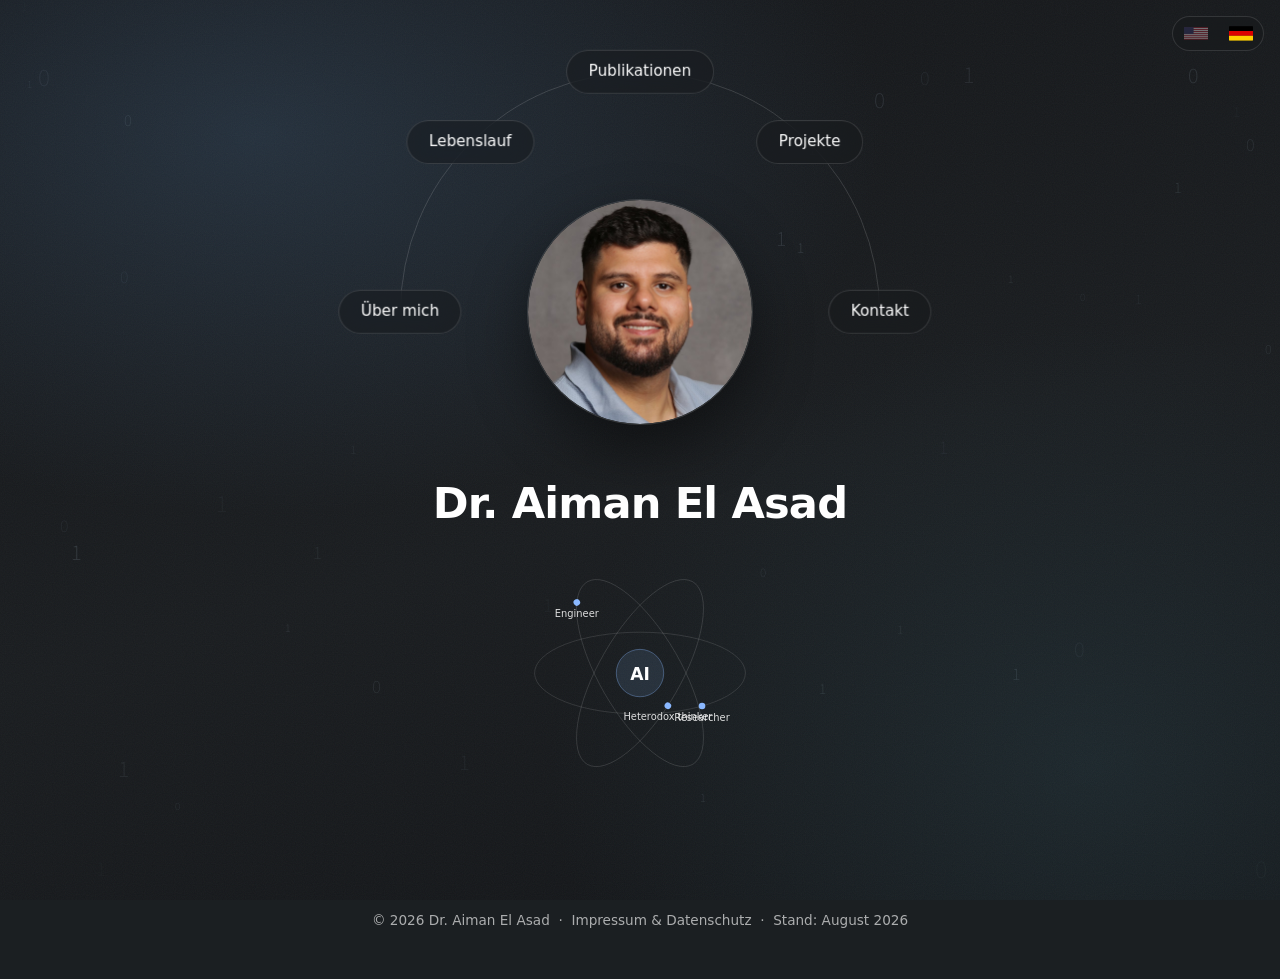
==== commit f9821945: "Atom: press-and-hold the AI nucleus — electrons turn red and race (~1.2s per orbit), ease back on re" ====
--- a/de/index.html
+++ b/de/index.html
@@ -20,7 +20,7 @@
 	<meta property="og:image" content="https://www.aimanelasad.com/images/profile.jpg">
 
 	<link rel="icon" href="/favicon.svg" type="image/svg+xml">
-	<link rel="stylesheet" href="/assets/css/main.css?v=3">
+	<link rel="stylesheet" href="/assets/css/main.css?v=4">
 	<!-- Markiert das Dokument vor dem ersten Rendern als JS-fähig; Einblend-Animation
 	     und Artikel-Overlay sind nur dann aktiv, ohne JavaScript bleibt alles lesbar. -->
 	<script>document.documentElement.classList.add('js');</script>
@@ -69,8 +69,8 @@
 								<ellipse cx="230" cy="180" rx="160" ry="62" transform="rotate(60 230 180)"/>
 								<ellipse cx="230" cy="180" rx="160" ry="62" transform="rotate(120 230 180)"/>
 							</g>
-							<circle cx="230" cy="180" r="36" fill="rgba(138,184,255,0.12)" stroke="rgba(138,184,255,0.55)" stroke-width="1"/>
-							<text x="230" y="181" text-anchor="middle" dominant-baseline="central" font-size="26" font-weight="700" fill="#ffffff">AI</text>
+							<g class="nucleus"><circle cx="230" cy="180" r="36" fill="rgba(138,184,255,0.12)" stroke="rgba(138,184,255,0.55)" stroke-width="1"/>
+							<text x="230" y="181" text-anchor="middle" dominant-baseline="central" font-size="26" font-weight="700" fill="#ffffff">AI</text></g>
 							<g transform="rotate(0 230 180)"><g class="electron e1" transform="translate(77 161.9)" tabindex="0" role="img" aria-label="Researcher: Promotion und begutachtete Publikationen zu KI in der Fahrzeugproduktion."><circle class="hit" r="26" fill="transparent"/><circle r="5" fill="#8ab8ff"/><text x="0" y="22" text-anchor="middle" font-size="15" font-weight="500" fill="rgba(255,255,255,0.85)">Researcher</text></g></g>
 							<g transform="rotate(60 230 180)"><g class="electron e2" transform="translate(390 180)" tabindex="0" role="img" aria-label="Engineer: Baut Datenpipelines, CUDA-Kernel und LLM-Systeme."><circle class="hit" r="26" fill="transparent"/><circle r="5" fill="#8ab8ff"/><text x="0" y="22" text-anchor="middle" font-size="15" font-weight="500" fill="rgba(255,255,255,0.85)" transform="rotate(-60)">Engineer</text></g></g>
 							<g transform="rotate(120 230 180)"><g class="electron e3" transform="translate(120 210)" tabindex="0" role="img" aria-label="Heterodox thinker: Hinterfragt gern Annahmen, auch die eigenen."><circle class="hit" r="26" fill="transparent"/><circle r="5" fill="#8ab8ff"/><text x="0" y="22" text-anchor="middle" font-size="15" font-weight="500" fill="rgba(255,255,255,0.85)" transform="rotate(-120)">Heterodox thinker</text></g></g>
@@ -473,7 +473,7 @@
 	<div id="bg" aria-hidden="true"><canvas id="bits"></canvas></div>
 
 	<script src="/assets/js/main.js?v=2"></script>
-	<script src="/assets/js/atom.js?v=3" defer></script>
+	<script src="/assets/js/atom.js?v=4" defer></script>
 	<script src="/assets/js/bits.js?v=2" defer></script>
 </body>
 </html>
--- a/assets/css/main.css
+++ b/assets/css/main.css
@@ -450,11 +450,18 @@
 @keyframes atom-orbit { from { offset-distance: 0%; } to { offset-distance: 100%; } }
 @keyframes atom-orbit-rev { from { offset-distance: 100%; } to { offset-distance: 0%; } }
 
+.atom .nucleus { cursor: pointer; touch-action: none; }
+.atom .nucleus circle { transition: stroke 0.2s var(--ease), fill 0.2s var(--ease); }
+.atom.boost .nucleus circle { stroke: rgba(255, 120, 110, 0.85); fill: rgba(255, 95, 86, 0.16); }
+.atom.boost .electron circle:not(.hit) { fill: #ff6259; }
+.atom.boost .electron text { fill: rgba(255, 180, 172, 0.92); }
+.atom .electron text { transition: fill 0.2s var(--ease); }
+
 .atom .electron { cursor: grab; outline: none; touch-action: none; }
 .atom .electron:active { cursor: grabbing; }
 .atom .electron:hover circle:not(.hit), .atom .electron:focus-visible circle:not(.hit) { r: 7; }
 .atom .electron:focus-visible circle:not(.hit) { stroke: rgba(255, 255, 255, 0.6); stroke-width: 2; }
-.atom .electron circle:not(.hit) { transition: r var(--dur) var(--ease); }
+.atom .electron circle:not(.hit) { transition: r var(--dur) var(--ease), fill 0.2s var(--ease); }
 
 /* short description below the atom */
 .atom-info { position: relative; height: 3.6rem; margin-top: 0.25rem; }
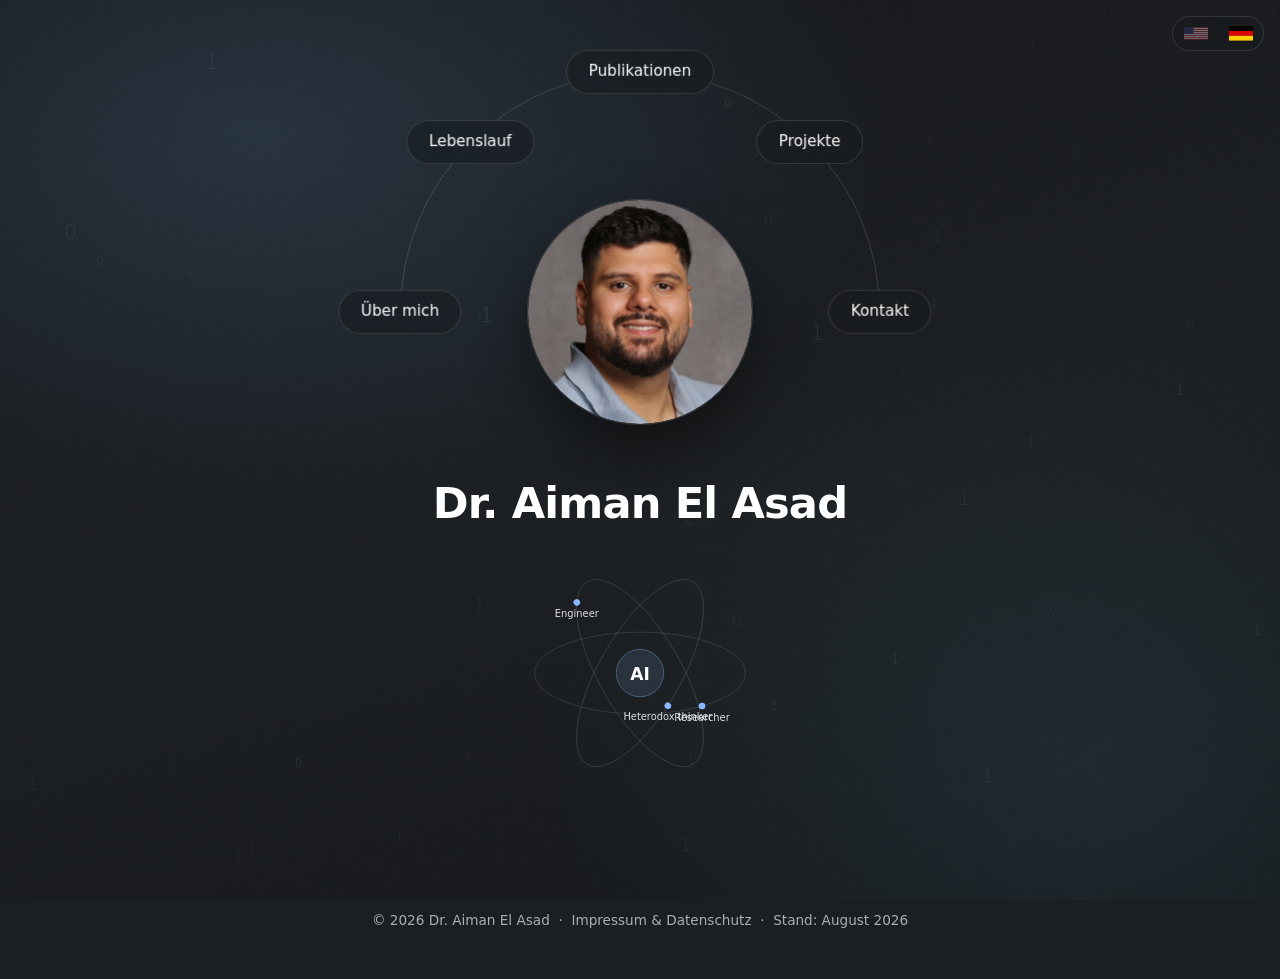
==== commit 4ce96fbb: "Contact: LinkedIn profile — EN + DE" ====
--- a/de/index.html
+++ b/de/index.html
@@ -406,6 +406,10 @@
 						<span class="label">GitHub</span>
 						<a href="https://github.com/aimanelasad" target="_blank" rel="noopener">github.com/aimanelasad<span class="sr-only"> (öffnet in neuem Tab)</span></a>
 					</li>
+					<li>
+						<span class="label">LinkedIn</span>
+						<a href="https://www.linkedin.com/in/aiman-el-asad-9258a2427" target="_blank" rel="noopener">linkedin.com/in/aiman-el-asad-9258a2427<span class="sr-only"> (öffnet in neuem Tab)</span></a>
+					</li>
 					<!-- TODO: weitere Profile freischalten und echte URLs eintragen
 					<li>
 						<span class="label">LinkedIn</span>
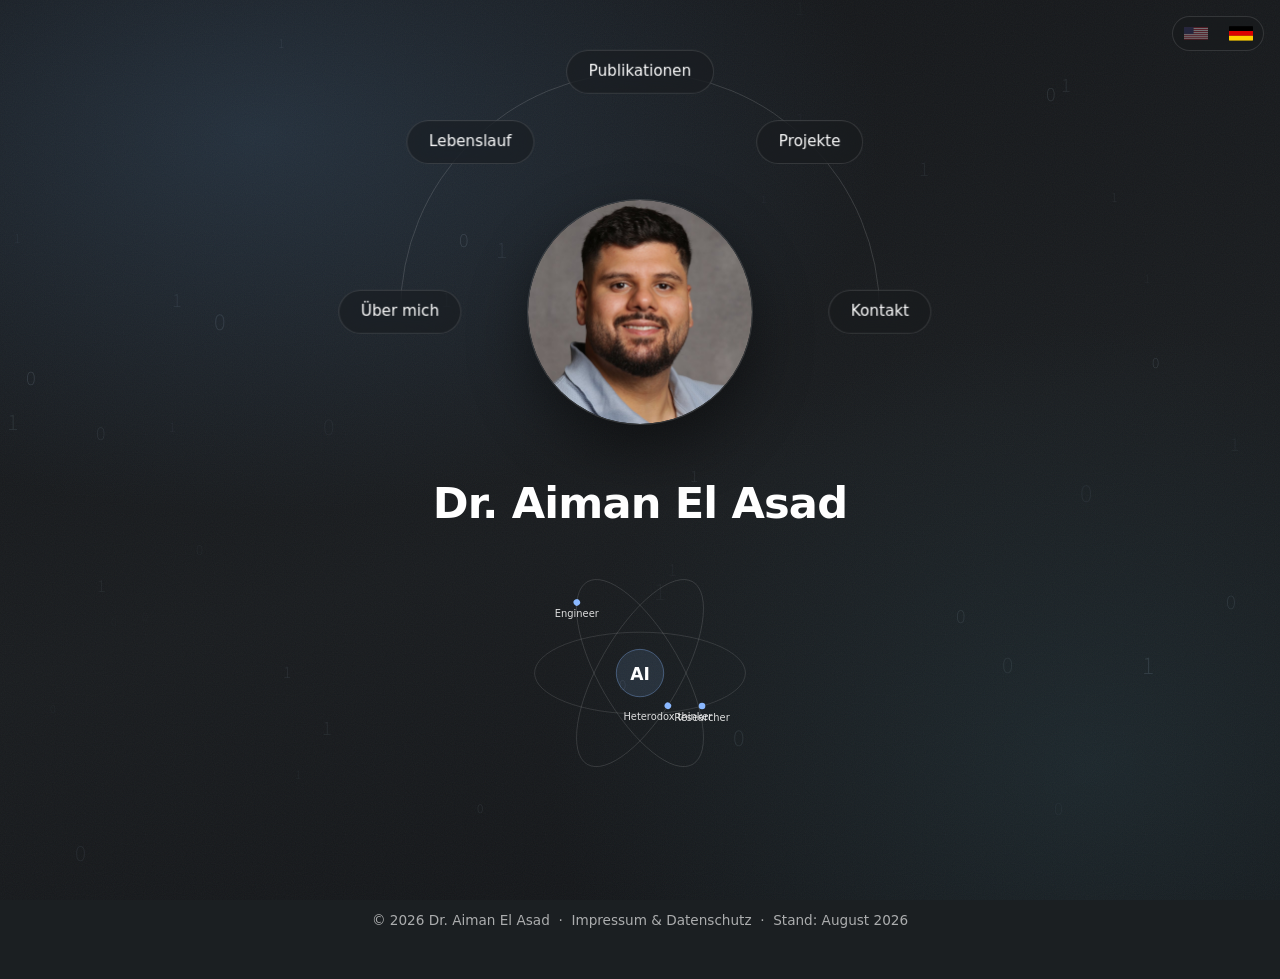
==== commit 1c3d21f9: "Contact: clickable icons (mail, GitHub, LinkedIn) next to the labels" ====
--- a/de/index.html
+++ b/de/index.html
@@ -20,7 +20,7 @@
 	<meta property="og:image" content="https://www.aimanelasad.com/images/profile.jpg">
 
 	<link rel="icon" href="/favicon.svg" type="image/svg+xml">
-	<link rel="stylesheet" href="/assets/css/main.css?v=4">
+	<link rel="stylesheet" href="/assets/css/main.css?v=5">
 	<!-- Markiert das Dokument vor dem ersten Rendern als JS-fähig; Einblend-Animation
 	     und Artikel-Overlay sind nur dann aktiv, ohne JavaScript bleibt alles lesbar. -->
 	<script>document.documentElement.classList.add('js');</script>
@@ -399,22 +399,18 @@
 				<p>Am einfachsten erreichst du mich per E-Mail.</p>
 				<ul class="contact-list" role="list">
 					<li>
-						<span class="label">E-Mail</span>
+						<span class="label"><a class="icon" href="mailto:elasadaiman@gmail.com" tabindex="-1" aria-hidden="true"><svg viewBox="0 0 24 24"><path d="M20 4H4c-1.1 0-1.99.9-1.99 2L2 18c0 1.1.9 2 2 2h16c1.1 0 2-.9 2-2V6c0-1.1-.9-2-2-2zm0 4-8 5-8-5V6l8 5 8-5v2z"/></svg></a>E-Mail</span>
 						<a href="mailto:elasadaiman@gmail.com">elasadaiman@gmail.com</a>
 					</li>
 					<li>
-						<span class="label">GitHub</span>
+						<span class="label"><a class="icon" href="https://github.com/aimanelasad" target="_blank" rel="noopener" tabindex="-1" aria-hidden="true"><svg viewBox="0 0 24 24"><path d="M12 0C5.37 0 0 5.37 0 12c0 5.3 3.438 9.8 8.205 11.385.6.113.82-.258.82-.577 0-.285-.01-1.04-.015-2.04-3.338.724-4.042-1.61-4.042-1.61-.546-1.385-1.335-1.755-1.335-1.755-1.087-.744.083-.729.083-.729 1.205.084 1.84 1.236 1.84 1.236 1.07 1.835 2.809 1.305 3.495.998.108-.776.417-1.305.76-1.605-2.665-.3-5.466-1.332-5.466-5.93 0-1.31.465-2.38 1.235-3.22-.135-.303-.54-1.523.105-3.176 0 0 1.005-.322 3.3 1.23.96-.267 1.98-.399 3-.405 1.02.006 2.04.138 3 .405 2.28-1.552 3.285-1.23 3.285-1.23.645 1.653.24 2.873.12 3.176.765.84 1.23 1.91 1.23 3.22 0 4.61-2.805 5.625-5.475 5.92.42.36.81 1.096.81 2.22 0 1.606-.015 2.896-.015 3.286 0 .315.21.69.825.57C20.565 21.795 24 17.295 24 12c0-6.63-5.37-12-12-12z"/></svg></a>GitHub</span>
 						<a href="https://github.com/aimanelasad" target="_blank" rel="noopener">github.com/aimanelasad<span class="sr-only"> (öffnet in neuem Tab)</span></a>
 					</li>
 					<li>
-						<span class="label">LinkedIn</span>
+						<span class="label"><a class="icon" href="https://www.linkedin.com/in/aiman-el-asad-9258a2427" target="_blank" rel="noopener" tabindex="-1" aria-hidden="true"><svg viewBox="0 0 24 24"><path d="M20.447 20.452h-3.554v-5.569c0-1.328-.027-3.037-1.852-3.037-1.853 0-2.136 1.445-2.136 2.939v5.667H9.351V9h3.414v1.561h.046c.477-.9 1.637-1.85 3.37-1.85 3.601 0 4.267 2.37 4.267 5.455v6.286zM5.337 7.433c-1.144 0-2.063-.926-2.063-2.065 0-1.138.92-2.063 2.063-2.063 1.14 0 2.064.925 2.064 2.063 0 1.139-.925 2.065-2.064 2.065zm1.782 13.019H3.555V9h3.564v11.452zM22.225 0H1.771C.792 0 0 .774 0 1.729v20.542C0 23.227.792 24 1.771 24h20.451C23.2 24 24 23.227 24 22.271V1.729C24 .774 23.2 0 22.225 0z"/></svg></a>LinkedIn</span>
 						<a href="https://www.linkedin.com/in/aiman-el-asad-9258a2427" target="_blank" rel="noopener">linkedin.com/in/aiman-el-asad-9258a2427<span class="sr-only"> (öffnet in neuem Tab)</span></a>
 					</li>
 					<!-- TODO: weitere Profile freischalten und echte URLs eintragen
-					<li>
-						<span class="label">LinkedIn</span>
-						<a href="https://www.linkedin.com/in/HANDLE" target="_blank" rel="noopener">linkedin.com/in/HANDLE<span class="sr-only"> (öffnet in neuem Tab)</span></a>
-					</li>
 					-->
 				</ul>
 			</article>
--- a/assets/css/main.css
+++ b/assets/css/main.css
@@ -622,7 +622,10 @@
 }
 
 ul.contact-list li:last-child { border-bottom: 1px solid var(--line-soft); }
-ul.contact-list .label { font-size: 0.95rem; font-weight: 600; color: var(--fg-dim); align-self: center; }
+ul.contact-list .label { font-size: 0.95rem; font-weight: 600; color: var(--fg-dim); align-self: center; display: flex; align-items: center; gap: 0.6rem; }
+ul.contact-list .icon { display: inline-flex; color: var(--fg-dim); border-bottom: 0; }
+ul.contact-list .icon:hover, ul.contact-list .icon:focus-visible { color: var(--accent); text-decoration: none; }
+ul.contact-list .icon svg { width: 1.15rem; height: 1.15rem; fill: currentColor; display: block; }
 ul.contact-list a { word-break: break-all; justify-self: start; }
 
 /* visually hidden, but read by screen readers */
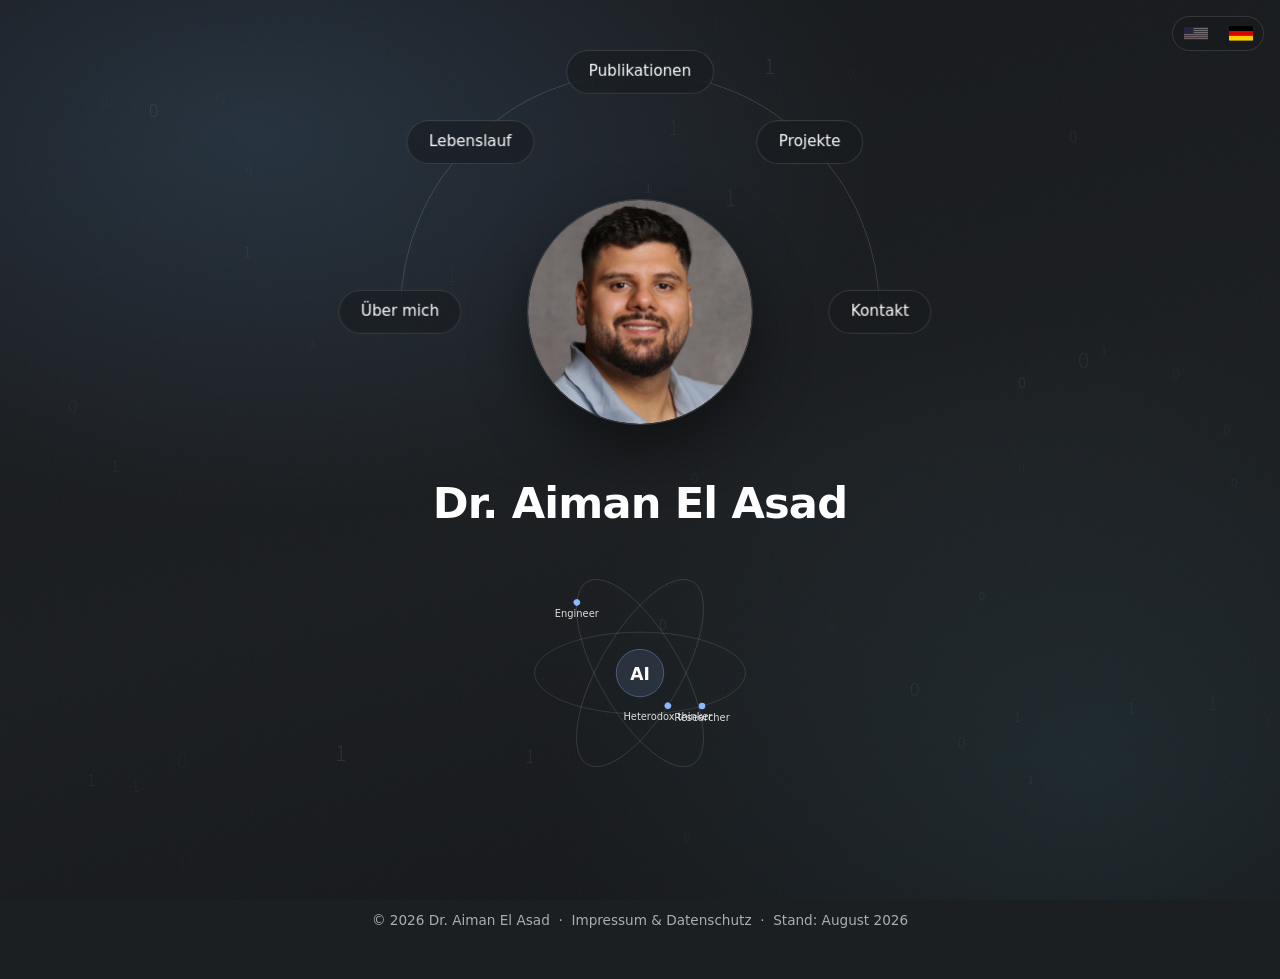
==== commit 001684fe: "Anonymous visitor statistics via GoatCounter (self-hosted count.js, no cookies); privacy notice upda" ====
--- a/de/index.html
+++ b/de/index.html
@@ -443,9 +443,13 @@
 					<a href="https://docs.github.com/en/site-policy/privacy-policies/github-general-privacy-statement" target="_blank" rel="noopener">GitHub Privacy Statement<span class="sr-only"> (öffnet in neuem Tab)</span></a>.
 				</p>
 				<p>
-					<b>Kein Tracking.</b> Diese Website verwendet keine Cookies, keine Analysedienste, keine Tracking-Pixel,
-					keine eingebetteten sozialen Medien und keine Inhalte von Drittservern. Die Schrift wird von dieser
-					Website selbst ausgeliefert.
+					<b>Statistik, kein Tracking.</b> Diese Website verwendet keine Cookies, keine Werbung, keine
+					Tracking-Pixel und keine eingebetteten sozialen Medien. Für eine anonyme Besucherstatistik nutzt sie
+					<a href="https://www.goatcounter.com" target="_blank" rel="noopener">GoatCounter<span class="sr-only"> (öffnet in neuem Tab)</span></a>:
+					Seitenaufrufe werden ohne Cookies gezählt, ohne Speicherung personenbezogener Daten oder vollständiger
+					IP-Adressen (Rechtsgrundlage: Art.&nbsp;6 Abs.&nbsp;1 lit.&nbsp;f DSGVO; siehe die
+					<a href="https://www.goatcounter.com/help/privacy" target="_blank" rel="noopener">Datenschutzhinweise von GoatCounter<span class="sr-only"> (öffnet in neuem Tab)</span></a>).
+					Schrift und alle Skripte werden von dieser Website selbst ausgeliefert.
 				</p>
 				<p>
 					<b>Kontakt per E-Mail.</b> Wenn du mir schreibst, verarbeite ich die übermittelten Daten (E-Mail-Adresse,
@@ -475,5 +479,7 @@
 	<script src="/assets/js/main.js?v=2"></script>
 	<script src="/assets/js/atom.js?v=4" defer></script>
 	<script src="/assets/js/bits.js?v=2" defer></script>
+	<!-- Anonymous visitor statistics (GoatCounter, self-hosted script, no cookies; localhost is not counted) -->
+	<script data-goatcounter="https://aimanelasad.goatcounter.com/count" async src="/assets/js/count.js"></script>
 </body>
 </html>
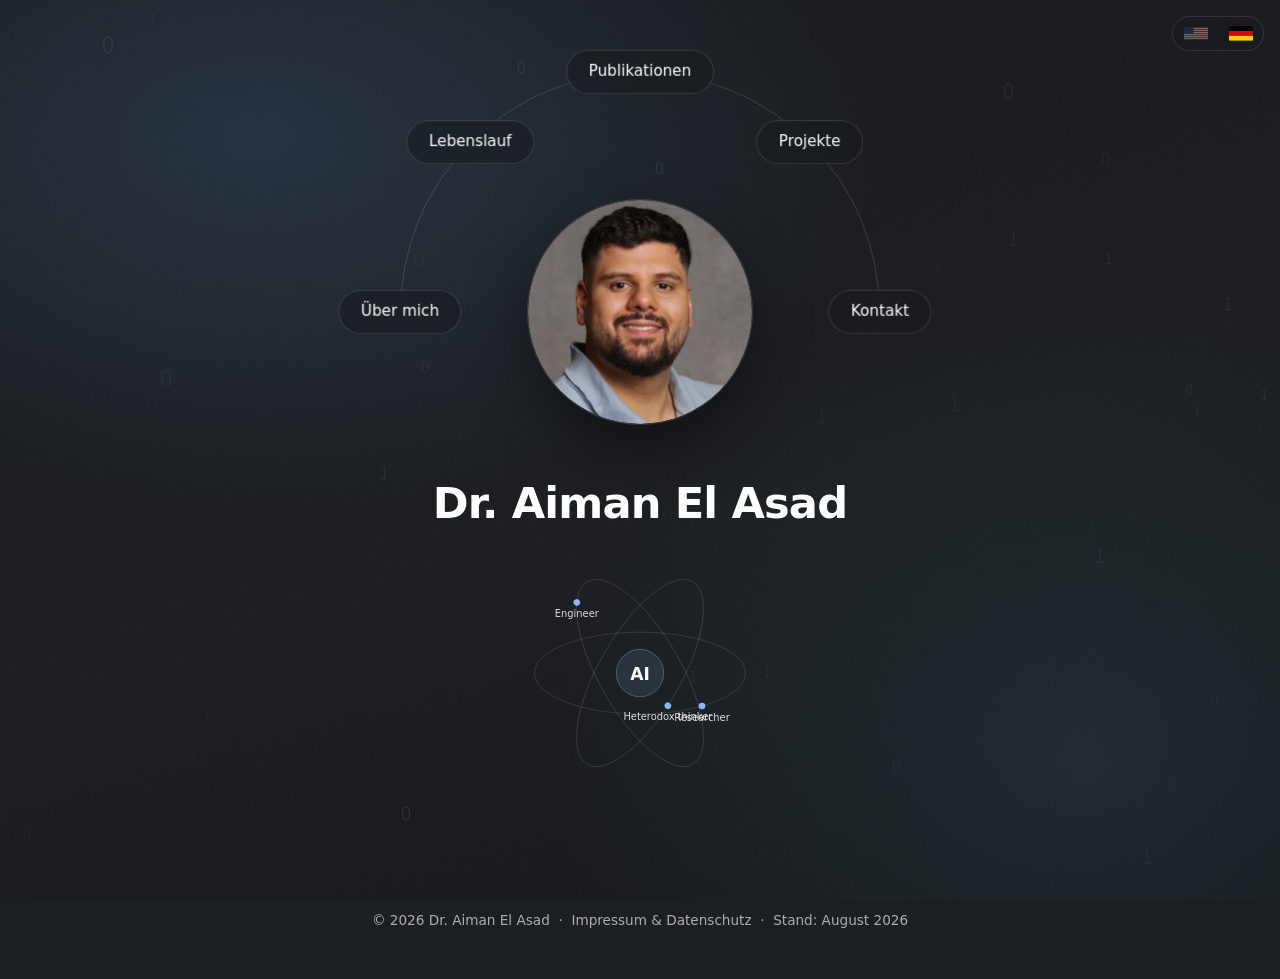
==== commit aa9d2aca: "About me: personal values (curiosity/ambition, About work, About life) — EN + DE" ====
--- a/de/index.html
+++ b/de/index.html
@@ -96,8 +96,23 @@
 					und KI gegangen. In meiner Promotion bei der Mercedes-Benz AG und der Universität Stuttgart habe ich
 					an der Frage gearbeitet, wie sich Software-Updates auf die Fahrzeugproduktion auswirken.
 				</p>
+				<p>
+					Ich bin von Natur aus neugierig und ehrgeizig. Wenn mir etwas wirklich wichtig ist, gehe ich meist
+					ganz darin auf. Ich setze mir gern schwierige Ziele, finde heraus, wie ich sie erreiche, und ziehe
+					es dann durch.
+				</p>
+				<p>
+					Gleichzeitig ist es mir wichtig, Dinge richtig zu machen. Ob Projekt, Verpflichtung oder etwas,
+					das ich einfach lernen wollte: Ich investiere lieber Zeit und Mühe, um es gut zu machen, als den
+					bequemsten Weg zu nehmen.
+				</p>
 
 				<h3>Neugier</h3>
+				<p>
+					Neugier ist vermutlich mein stärkster Antrieb. Ich verstehe gern, wie Dinge funktionieren, erkunde
+					neue Ideen, treffe Menschen mit anderen Perspektiven und lerne ständig etwas, das ich vorher nicht
+					wusste.
+				</p>
 				<p>
 					Am meisten Freude macht es mir, technische Probleme von Grund auf zu verstehen. Ich stelle viele
 					Fragen und behandle ein System ungern als Black Box. Das ist vermutlich ein Grund, warum meine
@@ -181,6 +196,28 @@
 						<figcaption>Teamevent &mdash; Minigolf mit den Kolleginnen und Kollegen, die mich auf dem Weg begleitet haben.</figcaption>
 					</figure>
 				</div>
+			
+				<h3>Über Arbeit</h3>
+				<p>
+					Arbeit heißt für mich, unter realen Randbedingungen Entscheidungen von hoher Qualität zu treffen,
+					geleitet von langfristigem Denken.
+				</p>
+				<p>
+					Gute Arbeit bedeutet für mich nicht, Dinge unnötig kompliziert zu machen. Sie bedeutet zu
+					verstehen, worauf es wirklich ankommt, Verantwortung für Entscheidungen zu übernehmen und etwas zu
+					schaffen, das über das unmittelbare Problem hinaus Bestand hat.
+				</p>
+
+				<h3>Über das Leben</h3>
+				<p>
+					Glück heißt für mich, präsent zu sein, nicht das Gefühl zu haben, dass etwas fehlt, und den Mut zu
+					haben, anzunehmen, was ist.
+				</p>
+				<p>
+					Ich glaube, dass Ehrgeiz und Zufriedenheit gleichzeitig existieren können. Man kann wachsen wollen,
+					mehr erreichen und ausloten, was möglich ist, ohne das Glück ständig auf einen künftigen
+					Meilenstein zu verschieben.
+				</p>
 			</article>
 
 			<!-- Lebenslauf -->
